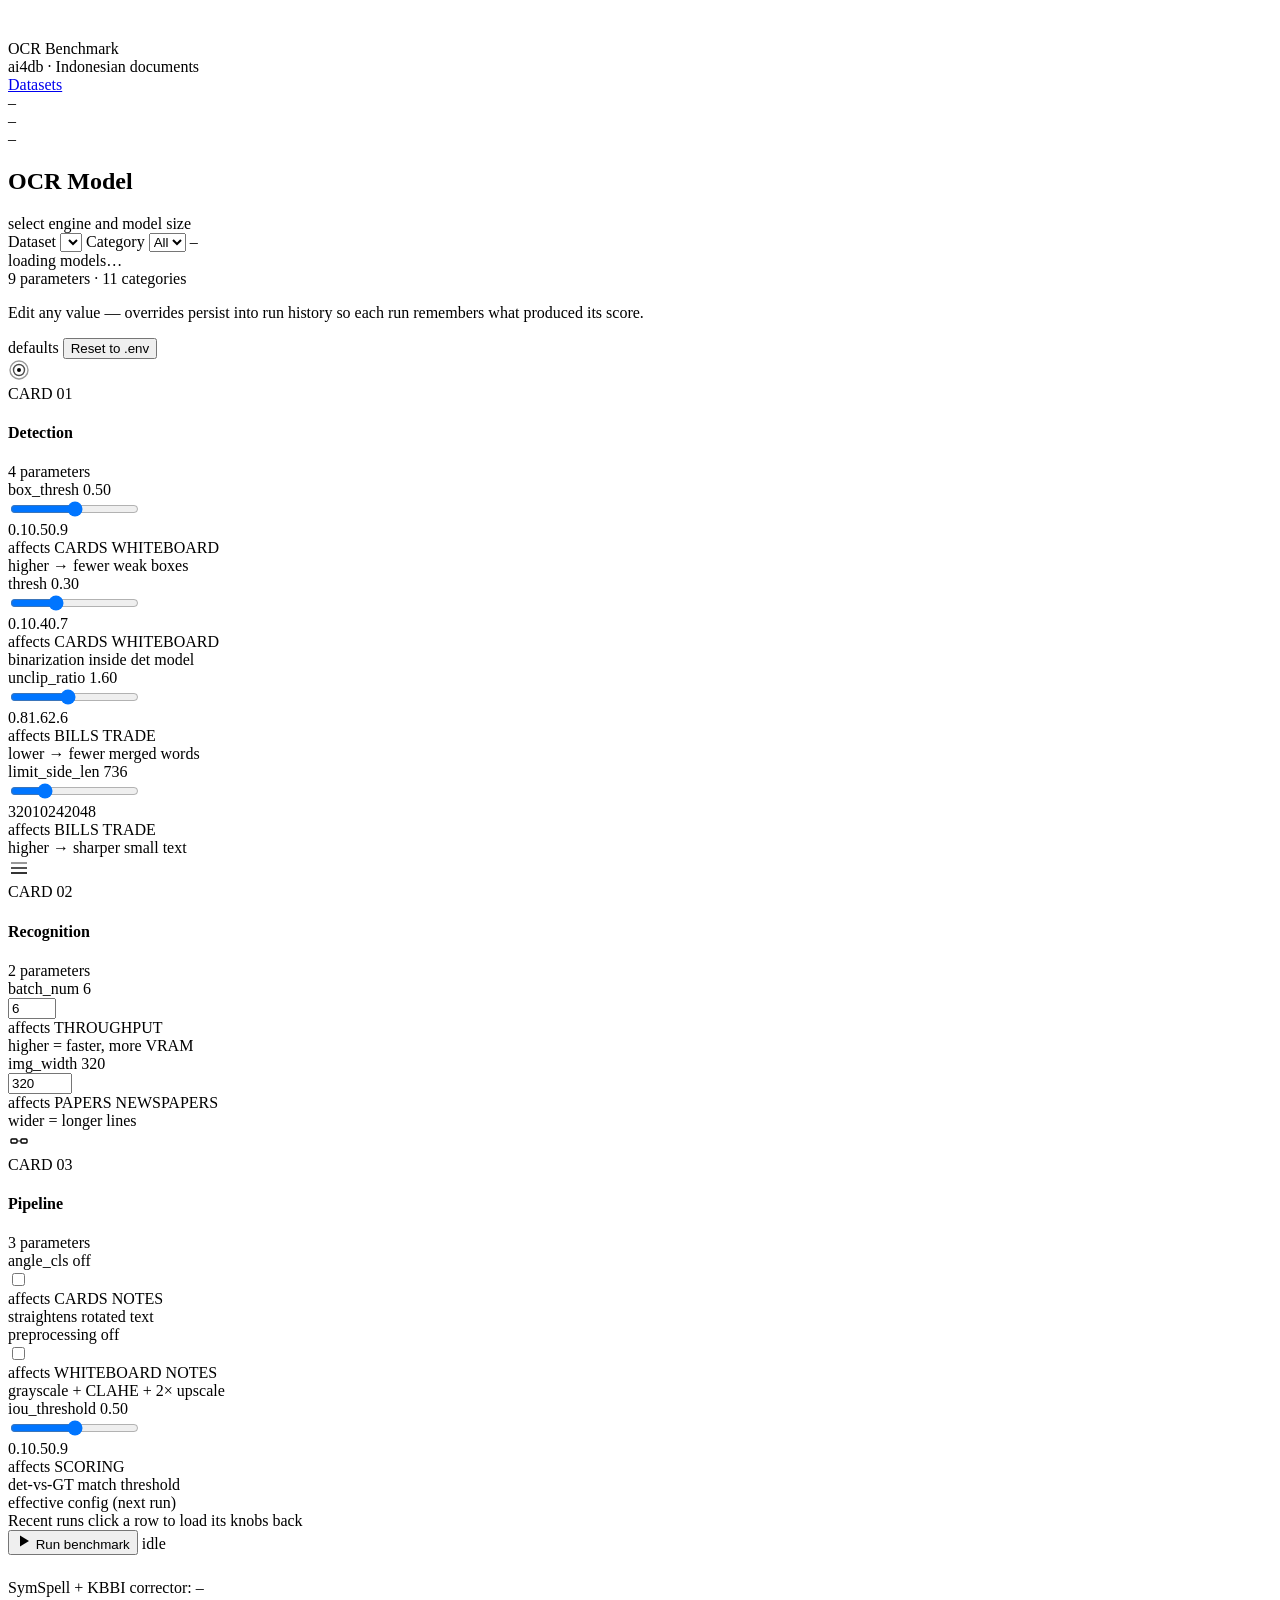
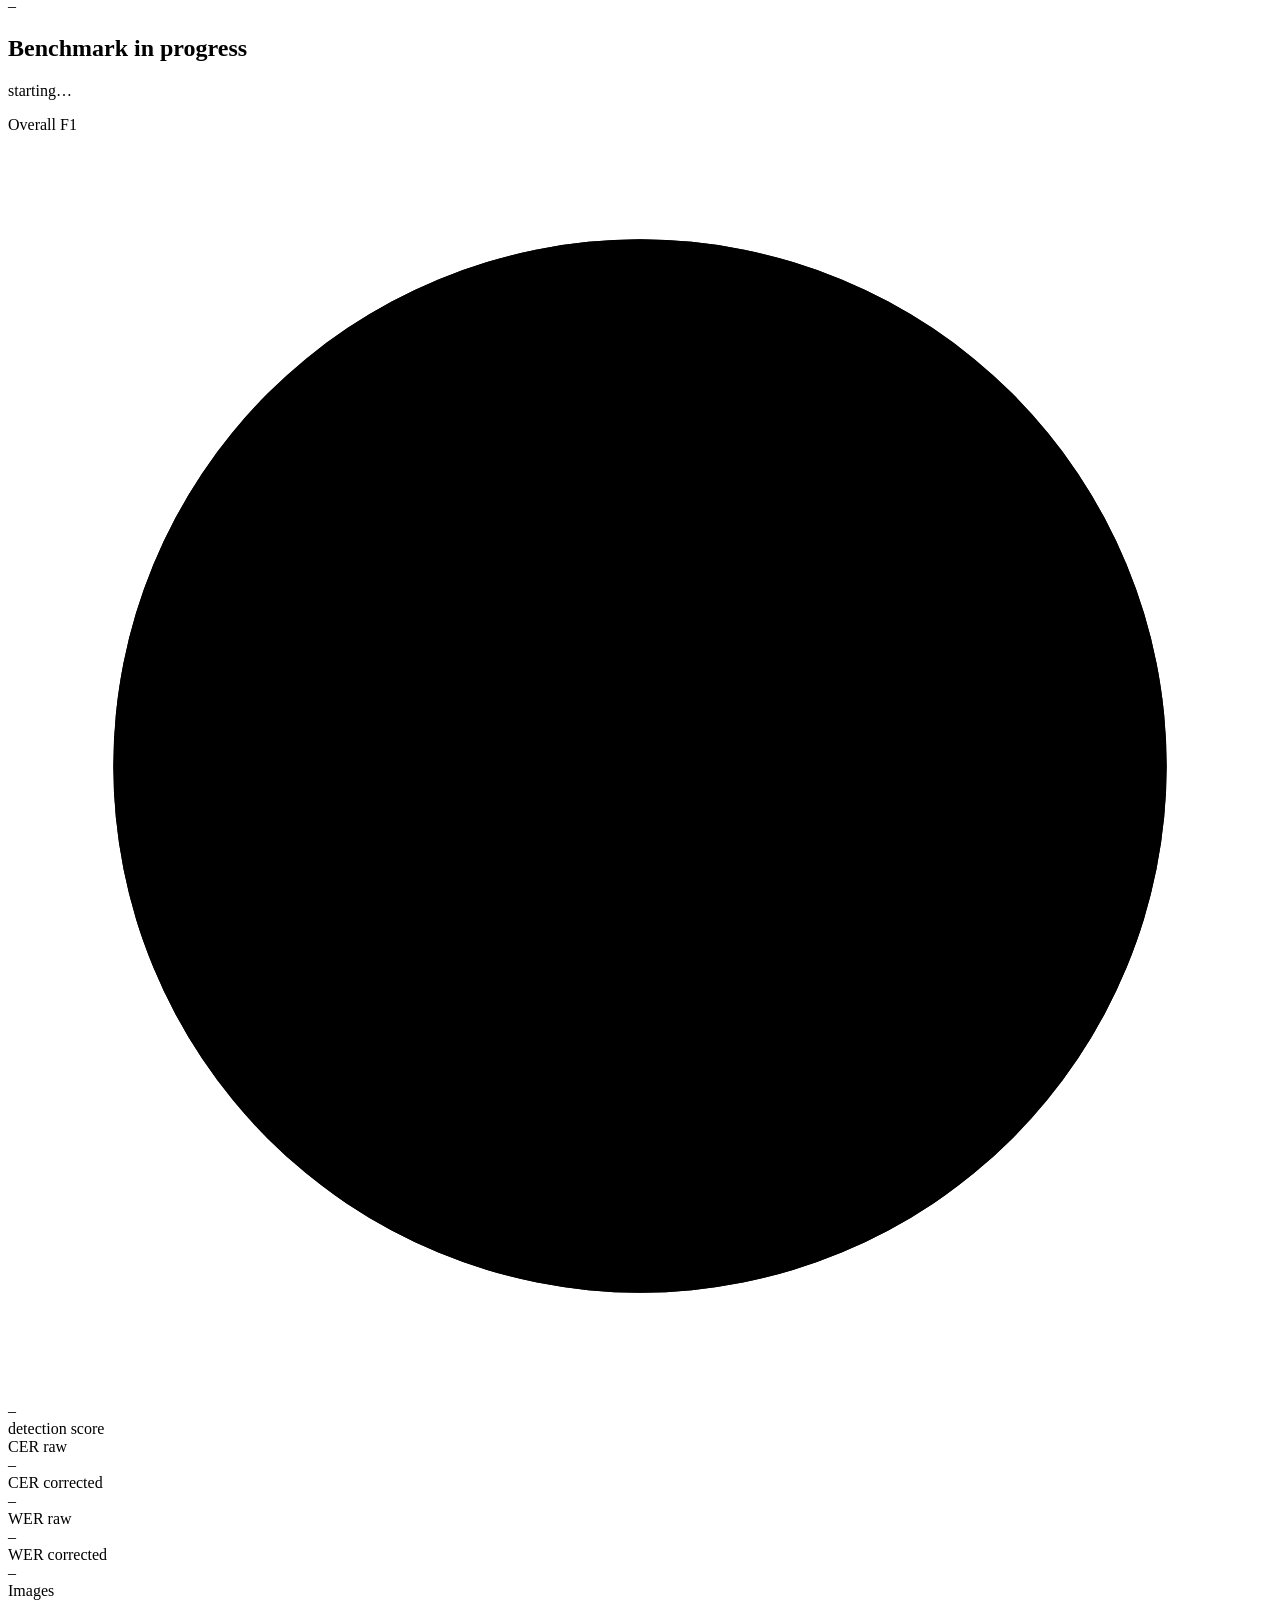
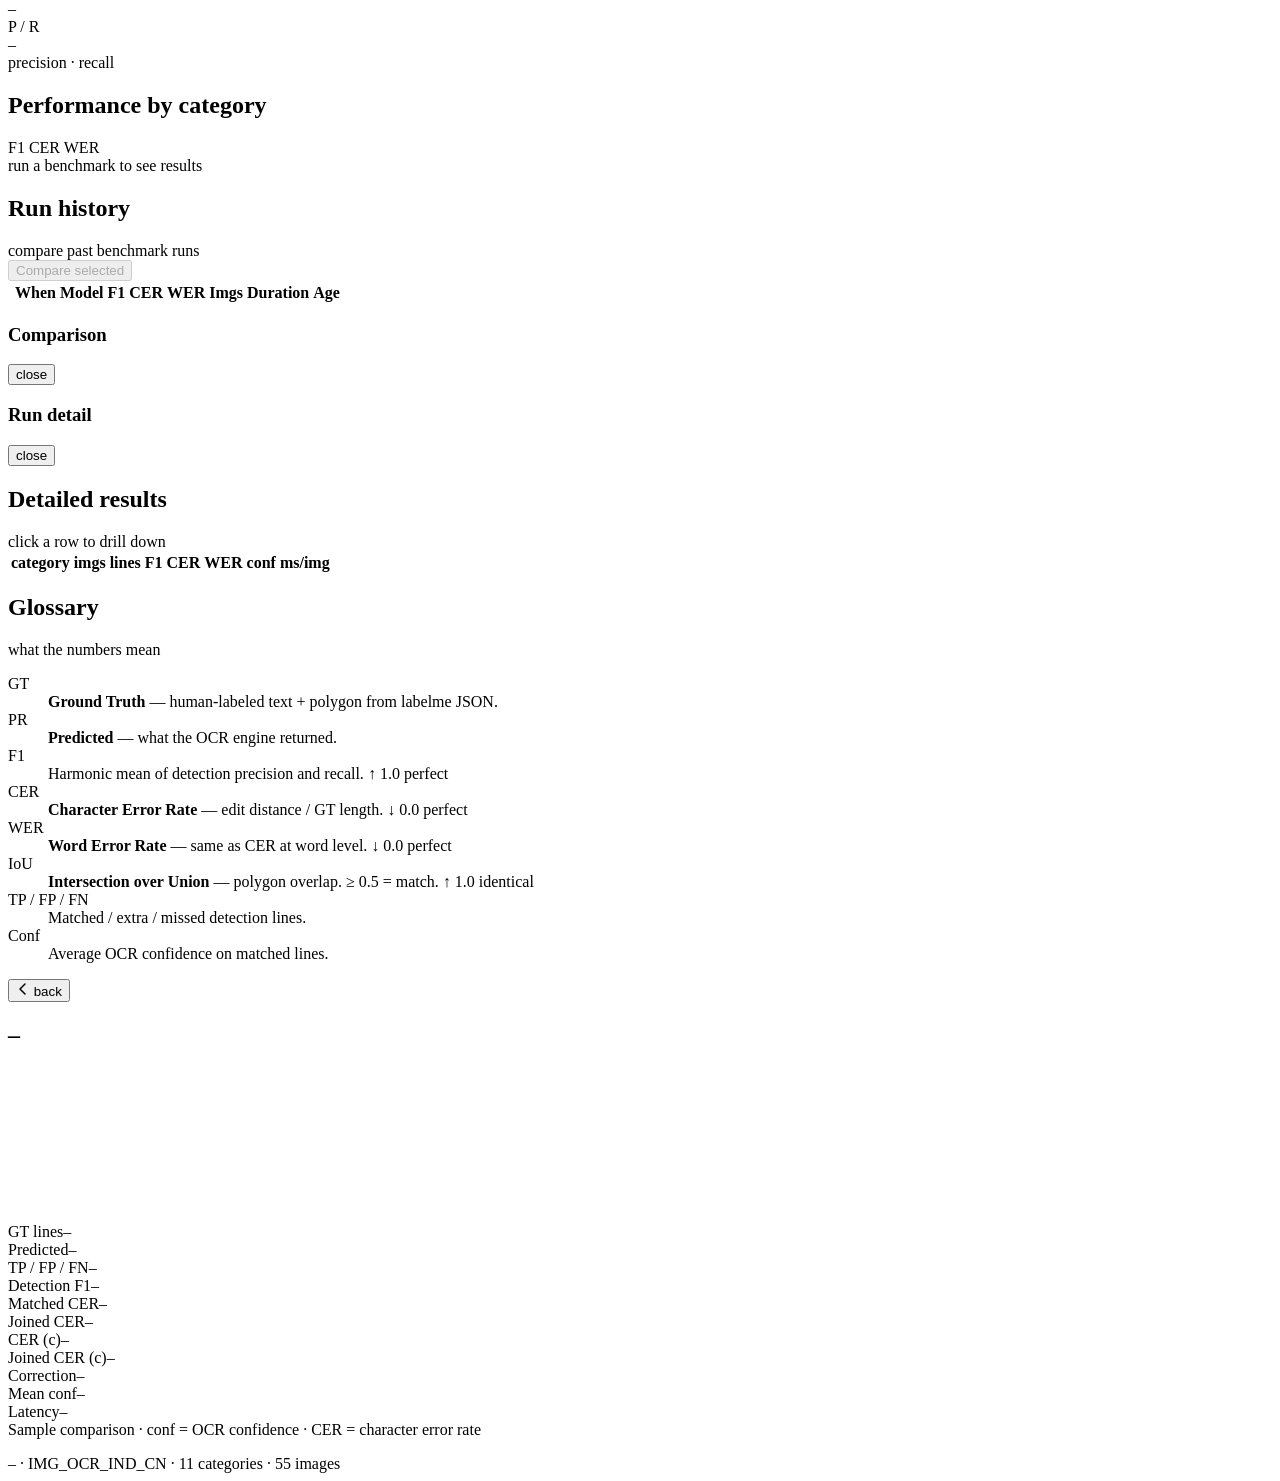
==== ui/index.html @ a1e4e143 "add new dataset" ====
<!doctype html>
<html lang="en">
<head>
<meta charset="utf-8" />
<meta name="viewport" content="width=device-width,initial-scale=1" />
<title>OCR Benchmark</title>
<link rel="preconnect" href="https://fonts.googleapis.com" />
<link rel="preconnect" href="https://fonts.gstatic.com" crossorigin />
<link href="https://fonts.googleapis.com/css2?family=DM+Sans:ital,opsz,wght@0,9..40,300..700;1,9..40,300..700&family=JetBrains+Mono:wght@400;500;600&display=swap" rel="stylesheet" />
<link rel="stylesheet" href="/static/style.css" />
</head>
<body>

<!-- ─── Topbar ─────────────────────────────────────────────── -->
<header class="topbar">
  <div class="topbar-inner">
    <div class="brand">
      <div class="logo">
        <svg width="28" height="28" viewBox="0 0 28 28" fill="none">
          <rect x="2" y="2" width="24" height="24" rx="6" fill="var(--accent)" opacity="0.12"/>
          <rect x="6" y="8" width="16" height="2" rx="1" fill="var(--accent)"/>
          <rect x="6" y="13" width="12" height="2" rx="1" fill="var(--accent)" opacity="0.6"/>
          <rect x="6" y="18" width="14" height="2" rx="1" fill="var(--accent)" opacity="0.35"/>
        </svg>
      </div>
      <div>
        <div class="title">OCR Benchmark</div>
        <div class="sub">ai4db · Indonesian documents</div>
      </div>
    </div>
    <div class="topbar-right">
      <nav class="topbar-nav">
        <a href="datasets.html" class="topbar-link" data-nav="datasets">Datasets</a>
      </nav>
      <div id="dataset-badge" class="dataset-badge" title="Active dataset">
        <span class="badge-dot"></span>
        <span id="dataset-badge-text">–</span>
      </div>
      <div id="model-badge" class="model-badge" title="Current OCR model">
        <span class="badge-dot"></span>
        <span id="model-badge-text">–</span>
      </div>
      <span id="last-run" class="last-run" title="When the last benchmark finished">–</span>
    </div>
  </div>
</header>

<main class="container">

  <!-- ─── Model Selector ──────────────────────────────────── -->
  <section class="panel model-panel">
    <div class="panel-head">
      <h2>OCR Model</h2>
      <span class="muted">select engine and model size</span>
    </div>

    <!-- Dataset + Category selectors — primary control for which dataset to
         run on. Populated by app.js from /api/config.dataset_keys and
         /api/datasets/<key>/categories. -->
    <div class="dataset-row">
      <label class="dataset-field">
        <span class="dataset-label">Dataset</span>
        <select id="dataset-select" class="dataset-select"></select>
      </label>
      <label class="dataset-field">
        <span class="dataset-label">Category</span>
        <select id="category-select" class="dataset-select">
          <option value="">All</option>
        </select>
      </label>
      <span id="dataset-summary" class="dataset-summary muted">–</span>
    </div>

    <div class="model-grid" id="model-grid">
      <div class="model-loading muted">loading models…</div>
    </div>

    <section class="knobs" id="knobs" open>
      <header class="knobs-head">
        <div class="knobs-title-block">
          <div class="knobs-title">
            <span class="knobs-title-meta">9 parameters · 11 categories</span>
          </div>
          <p class="knobs-sub">Edit any value — overrides persist into run history so each run remembers what produced its score.</p>
        </div>
        <div class="knobs-head-right">
          <span id="knobs-summary" class="knobs-summary">defaults</span>
          <button type="button" id="knobs-reset" class="btn-ghost">Reset to .env</button>
        </div>
      </header>

      <div class="knob-cards">
        <!-- Card 01 — Detection -->
        <article class="knob-card knob-card-detection">
          <header class="knob-card-head">
            <div class="knob-card-mark">
              <svg width="22" height="22" viewBox="0 0 22 22" fill="none" aria-hidden="true">
                <circle cx="11" cy="11" r="9" stroke="currentColor" stroke-width="1.4" opacity="0.4"/>
                <circle cx="11" cy="11" r="5.5" stroke="currentColor" stroke-width="1.4" opacity="0.7"/>
                <circle cx="11" cy="11" r="2" fill="currentColor"/>
              </svg>
            </div>
            <div class="knob-card-title-block">
              <span class="knob-card-index">CARD 01</span>
              <h4 class="knob-card-title">Detection</h4>
            </div>
            <span class="knob-card-tally">4 parameters</span>
          </header>
          <div class="knob-card-body knob-card-2x2">
            <div class="knob knob-range" data-knob="det_box_thresh">
              <div class="knob-row">
                <span class="knob-name">box_thresh</span>
                <span class="knob-value-wrap">
                  <span class="knob-delta" id="knob-delta-det_box_thresh"></span>
                  <span class="knob-value" id="knob-val-det_box_thresh">0.50</span>
                </span>
              </div>
              <div class="knob-track-wrap">
                <input type="range" id="knob-box-thresh" min="0.10" max="0.90" step="0.05" value="0.50">
              </div>
              <div class="knob-ticks"><span>0.1</span><span>0.5</span><span>0.9</span></div>
              <div class="knob-meta">
                <span class="knob-affects">affects</span>
                <span class="chip chip-card">CARDS</span>
                <span class="chip chip-whiteboard">WHITEBOARD</span>
              </div>
              <div class="knob-hint">higher → fewer weak boxes</div>
            </div>

            <div class="knob knob-range" data-knob="det_thresh">
              <div class="knob-row">
                <span class="knob-name">thresh</span>
                <span class="knob-value-wrap">
                  <span class="knob-delta" id="knob-delta-det_thresh"></span>
                  <span class="knob-value" id="knob-val-det_thresh">0.30</span>
                </span>
              </div>
              <div class="knob-track-wrap">
                <input type="range" id="knob-det-thresh" min="0.10" max="0.70" step="0.05" value="0.30">
              </div>
              <div class="knob-ticks"><span>0.1</span><span>0.4</span><span>0.7</span></div>
              <div class="knob-meta">
                <span class="knob-affects">affects</span>
                <span class="chip chip-card">CARDS</span>
                <span class="chip chip-whiteboard">WHITEBOARD</span>
              </div>
              <div class="knob-hint">binarization inside det model</div>
            </div>

            <div class="knob knob-range" data-knob="det_unclip_ratio">
              <div class="knob-row">
                <span class="knob-name">unclip_ratio</span>
                <span class="knob-value-wrap">
                  <span class="knob-delta" id="knob-delta-det_unclip_ratio"></span>
                  <span class="knob-value" id="knob-val-det_unclip_ratio">1.60</span>
                </span>
              </div>
              <div class="knob-track-wrap">
                <input type="range" id="knob-unclip" min="0.8" max="2.6" step="0.10" value="1.60">
              </div>
              <div class="knob-ticks"><span>0.8</span><span>1.6</span><span>2.6</span></div>
              <div class="knob-meta">
                <span class="knob-affects">affects</span>
                <span class="chip chip-bills">BILLS</span>
                <span class="chip chip-trade">TRADE</span>
              </div>
              <div class="knob-hint">lower → fewer merged words</div>
            </div>

            <div class="knob knob-range" data-knob="det_limit_side_len">
              <div class="knob-row">
                <span class="knob-name">limit_side_len</span>
                <span class="knob-value-wrap">
                  <span class="knob-delta" id="knob-delta-det_limit_side_len"></span>
                  <span class="knob-value" id="knob-val-det_limit_side_len">736</span>
                </span>
              </div>
              <div class="knob-track-wrap">
                <input type="range" id="knob-limit-side" min="320" max="2048" step="32" value="736">
              </div>
              <div class="knob-ticks"><span>320</span><span>1024</span><span>2048</span></div>
              <div class="knob-meta">
                <span class="knob-affects">affects</span>
                <span class="chip chip-bills">BILLS</span>
                <span class="chip chip-trade">TRADE</span>
              </div>
              <div class="knob-hint">higher → sharper small text</div>
            </div>
          </div>
        </article>

        <!-- Card 02 — Recognition -->
        <article class="knob-card knob-card-recognition">
          <header class="knob-card-head">
            <div class="knob-card-mark">
              <svg width="22" height="22" viewBox="0 0 22 22" fill="none" aria-hidden="true">
                <line x1="3" y1="6" x2="19" y2="6" stroke="currentColor" stroke-width="1.6" opacity="0.5"/>
                <line x1="3" y1="11" x2="19" y2="11" stroke="currentColor" stroke-width="1.6" opacity="0.85"/>
                <line x1="3" y1="16" x2="19" y2="16" stroke="currentColor" stroke-width="1.6"/>
              </svg>
            </div>
            <div class="knob-card-title-block">
              <span class="knob-card-index">CARD 02</span>
              <h4 class="knob-card-title">Recognition</h4>
            </div>
            <span class="knob-card-tally">2 parameters</span>
          </header>
          <div class="knob-card-body knob-card-1x2">
            <div class="knob knob-num" data-knob="rec_batch_num">
              <div class="knob-row">
                <span class="knob-name">batch_num</span>
                <span class="knob-value-wrap">
                  <span class="knob-delta" id="knob-delta-rec_batch_num"></span>
                  <span class="knob-value" id="knob-val-rec_batch_num">6</span>
                </span>
              </div>
              <input type="number" id="knob-rec-batch" step="1" min="1" max="32" value="6">
              <div class="knob-meta">
                <span class="knob-affects">affects</span>
                <span class="chip chip-throughput">THROUGHPUT</span>
              </div>
              <div class="knob-hint">higher = faster, more VRAM</div>
            </div>

            <div class="knob knob-num" data-knob="rec_img_width">
              <div class="knob-row">
                <span class="knob-name">img_width</span>
                <span class="knob-value-wrap">
                  <span class="knob-delta" id="knob-delta-rec_img_width"></span>
                  <span class="knob-value" id="knob-val-rec_img_width">320</span>
                </span>
              </div>
              <input type="number" id="knob-rec-width" step="32" min="64" max="1024" value="320">
              <div class="knob-meta">
                <span class="knob-affects">affects</span>
                <span class="chip chip-papers">PAPERS</span>
                <span class="chip chip-newspaper">NEWSPAPERS</span>
              </div>
              <div class="knob-hint">wider = longer lines</div>
            </div>
          </div>
        </article>

        <!-- Card 03 — Pipeline -->
        <article class="knob-card knob-card-pipeline">
          <header class="knob-card-head">
            <div class="knob-card-mark">
              <svg width="22" height="22" viewBox="0 0 22 22" fill="none" aria-hidden="true">
                <rect x="3" y="9" width="6" height="4" rx="1" stroke="currentColor" stroke-width="1.4"/>
                <rect x="13" y="9" width="6" height="4" rx="1" stroke="currentColor" stroke-width="1.4"/>
                <line x1="9" y1="11" x2="13" y2="11" stroke="currentColor" stroke-width="1.4" opacity="0.6"/>
              </svg>
            </div>
            <div class="knob-card-title-block">
              <span class="knob-card-index">CARD 03</span>
              <h4 class="knob-card-title">Pipeline</h4>
            </div>
            <span class="knob-card-tally">3 parameters</span>
          </header>
          <div class="knob-card-body knob-card-mixed">
            <div class="knob knob-toggle" data-knob="use_angle_cls">
              <div class="knob-row">
                <span class="knob-name">angle_cls</span>
                <span class="knob-value-wrap">
                  <span class="knob-delta" id="knob-delta-use_angle_cls"></span>
                  <span class="knob-value" id="knob-val-use_angle_cls">off</span>
                </span>
              </div>
              <label class="switch">
                <input type="checkbox" id="knob-angle-cls">
                <span class="switch-slider"></span>
              </label>
              <div class="knob-meta">
                <span class="knob-affects">affects</span>
                <span class="chip chip-card">CARDS</span>
                <span class="chip chip-notes">NOTES</span>
              </div>
              <div class="knob-hint">straightens rotated text</div>
            </div>

            <div class="knob knob-toggle" data-knob="enable_preprocessing">
              <div class="knob-row">
                <span class="knob-name">preprocessing</span>
                <span class="knob-value-wrap">
                  <span class="knob-delta" id="knob-delta-enable_preprocessing"></span>
                  <span class="knob-value" id="knob-val-enable_preprocessing">off</span>
                </span>
              </div>
              <label class="switch">
                <input type="checkbox" id="knob-preprocessing">
                <span class="switch-slider"></span>
              </label>
              <div class="knob-meta">
                <span class="knob-affects">affects</span>
                <span class="chip chip-whiteboard">WHITEBOARD</span>
                <span class="chip chip-notes">NOTES</span>
              </div>
              <div class="knob-hint">grayscale + CLAHE + 2× upscale</div>
            </div>

            <div class="knob knob-range" data-knob="iou_threshold">
              <div class="knob-row">
                <span class="knob-name">iou_threshold</span>
                <span class="knob-value-wrap">
                  <span class="knob-delta" id="knob-delta-iou_threshold"></span>
                  <span class="knob-value" id="knob-val-iou_threshold">0.50</span>
                </span>
              </div>
              <div class="knob-track-wrap">
                <input type="range" id="knob-iou" min="0.10" max="0.90" step="0.05" value="0.50">
              </div>
              <div class="knob-ticks"><span>0.1</span><span>0.5</span><span>0.9</span></div>
              <div class="knob-meta">
                <span class="knob-affects">affects</span>
                <span class="chip chip-scoring">SCORING</span>
              </div>
              <div class="knob-hint">det-vs-GT match threshold</div>
            </div>
          </div>
        </article>
      </div>

      <!-- Live config preview — env-style lines that will be sent to /api/run. -->
      <div class="knobs-preview" id="knobs-preview">
        <div class="knobs-preview-label">effective config (next run)</div>
        <div id="knobs-preview-body"></div>
      </div>

      <!-- Recent runs ledger -->
      <div class="knobs-history" id="knobs-history">
        <div class="knobs-history-head">
          <span class="knobs-history-title">Recent runs</span>
          <span class="knobs-history-hint">click a row to load its knobs back</span>
        </div>
        <div class="knobs-history-list" id="knobs-history-list"></div>
      </div>
    </section>

    <div class="model-actions">
      <button id="btn-run" class="btn-run">
        <svg width="16" height="16" viewBox="0 0 16 16" fill="none"><path d="M4 2.5L13 8L4 13.5V2.5Z" fill="currentColor"/></svg>
        Run benchmark
      </button>
      <span id="status" class="status">idle</span>
    </div>
  </section>

  <!-- ─── Corrector Banner ────────────────────────────────── -->
  <section id="corrector-banner" class="panel banner-panel hidden">
    <div class="banner-inner">
      <div class="banner-icon" id="cb-icon">
        <svg width="20" height="20" viewBox="0 0 20 20" fill="none"><path d="M10 2L12.5 7.5L18 8.5L14 12.5L15 18L10 15.5L5 18L6 12.5L2 8.5L7.5 7.5L10 2Z" fill="var(--accent)" opacity="0.8"/></svg>
      </div>
      <div class="banner-text">
        <div class="banner-title">SymSpell + KBBI corrector: <span id="cb-state">–</span></div>
        <div class="banner-sub" id="cb-sub">–</div>
      </div>
      <div class="banner-delta" id="cb-delta"></div>
    </div>
  </section>

  <!-- ─── Progress ────────────────────────────────────────── -->
  <section id="progress-panel" class="panel hidden">
    <header class="panel-head">
      <h2>Benchmark in progress</h2>
      <span id="progress-summary" class="muted">starting…</span>
    </header>
    <div class="progress-bar"><div id="progress-fill"></div></div>
    <div class="progress-meta">
      <span id="progress-current"></span>
      <span id="progress-eta"></span>
      <span id="progress-elapsed"></span>
    </div>
    <ul id="progress-list" class="progress-list"></ul>
  </section>

  <!-- ─── Score Ring + Metric Cards ───────────────────────── -->
  <section class="overview-row">
    <div class="panel score-ring-card">
      <div class="ring-label">Overall F1</div>
      <svg class="ring-svg" viewBox="0 0 120 120">
        <circle class="ring-bg" cx="60" cy="60" r="50" />
        <circle class="ring-fill" id="ring-fill" cx="60" cy="60" r="50" />
      </svg>
      <div class="ring-value" id="ring-value">–</div>
      <div class="ring-sub" id="ring-sub">detection score</div>
    </div>
    <div class="metrics-grid">
      <div class="metric-card" title="Character Error Rate — raw OCR output">
        <div class="metric-head">
          <span class="metric-label">CER</span>
          <span class="metric-tag">raw</span>
        </div>
        <div class="metric-value" id="m-cer">–</div>
        <div class="metric-bar-track"><div class="metric-bar cer-bar" id="bar-cer"></div></div>
      </div>
      <div class="metric-card" title="CER after SymSpell + KBBI correction">
        <div class="metric-head">
          <span class="metric-label">CER</span>
          <span class="metric-tag accent">corrected</span>
        </div>
        <div class="metric-value" id="m-cer-c">–</div>
        <div class="metric-bar-track"><div class="metric-bar cer-c-bar" id="bar-cer-c"></div></div>
      </div>
      <div class="metric-card" title="Word Error Rate — raw OCR output">
        <div class="metric-head">
          <span class="metric-label">WER</span>
          <span class="metric-tag">raw</span>
        </div>
        <div class="metric-value" id="m-wer">–</div>
        <div class="metric-bar-track"><div class="metric-bar wer-bar" id="bar-wer"></div></div>
      </div>
      <div class="metric-card" title="WER after correction">
        <div class="metric-head">
          <span class="metric-label">WER</span>
          <span class="metric-tag accent">corrected</span>
        </div>
        <div class="metric-value" id="m-wer-c">–</div>
        <div class="metric-bar-track"><div class="metric-bar wer-c-bar" id="bar-wer-c"></div></div>
      </div>
      <div class="metric-card" title="Total images processed">
        <div class="metric-head">
          <span class="metric-label">Images</span>
        </div>
        <div class="metric-value" id="m-imgs">–</div>
        <div class="metric-sub" id="m-lines-hint"></div>
      </div>
      <div class="metric-card" title="Detection precision and recall">
        <div class="metric-head">
          <span class="metric-label">P / R</span>
        </div>
        <div class="metric-value" id="m-pr">–</div>
        <div class="metric-sub" id="m-pr-hint">precision · recall</div>
      </div>
    </div>
  </section>

  <!-- ─── Category Bar Chart ──────────────────────────────── -->
  <section class="panel">
    <header class="panel-head">
      <h2>Performance by category</h2>
      <div class="legend">
        <span class="lg lg-f1">F1</span>
        <span class="lg lg-cer">CER</span>
        <span class="lg lg-wer">WER</span>
      </div>
    </header>
    <div class="chart-area" id="chart-area">
      <div class="muted">run a benchmark to see results</div>
    </div>
  </section>

  <!-- ─── Run History ─────────────────────────────────────── -->
  <section class="panel">
    <header class="panel-head">
      <h2>Run history</h2>
      <span class="muted">compare past benchmark runs</span>
    </header>
    <div class="history-controls">
      <button id="btn-compare" class="btn-compare" disabled>Compare selected</button>
      <span id="history-count" class="muted"></span>
    </div>
    <div class="history-table-wrap">
      <table id="history-table">
        <thead>
          <tr>
            <th></th>
            <th>When</th>
            <th>Model</th>
            <th class="num">F1</th>
            <th class="num">CER</th>
            <th class="num">WER</th>
            <th class="num">Imgs</th>
            <th class="num">Duration</th>
            <th class="num">Age</th>
            <th></th>
          </tr>
        </thead>
        <tbody id="history-tbody"></tbody>
      </table>
    </div>
    <div id="compare-panel" class="compare-panel hidden">
      <div class="compare-head">
        <h3>Comparison</h3>
        <button id="btn-compare-close" class="btn-back">close</button>
      </div>
      <div id="compare-content"></div>
    </div>
    <div id="run-detail-panel" class="compare-panel hidden">
      <div class="compare-head">
        <div>
          <h3 id="run-detail-title">Run detail</h3>
          <div id="run-detail-sub" class="muted"></div>
        </div>
        <button id="btn-run-detail-close" class="btn-back">close</button>
      </div>
      <div id="run-detail-content"></div>
    </div>
  </section>

  <!-- ─── Category Table ──────────────────────────────────── -->
  <section class="panel">
    <header class="panel-head">
      <h2>Detailed results</h2>
      <span class="muted">click a row to drill down</span>
    </header>
    <div class="table-wrap">
      <table id="cat-table">
        <thead>
          <tr>
            <th class="sortable" data-key="category">category</th>
            <th class="num sortable" data-key="n_images">imgs</th>
            <th class="num sortable" data-key="n_lines">lines</th>
            <th class="num sortable" data-key="f1">F1</th>
            <th class="num sortable" data-key="cer">CER</th>
            <th class="num sortable" data-key="wer">WER</th>
            <th class="num sortable" data-key="conf">conf</th>
            <th class="num sortable" data-key="ms">ms/img</th>
            <th></th>
          </tr>
        </thead>
        <tbody id="cat-tbody"></tbody>
      </table>
    </div>
  </section>

  <!-- ─── Glossary ────────────────────────────────────────── -->
  <section class="panel">
    <header class="panel-head">
      <h2>Glossary</h2>
      <span class="muted">what the numbers mean</span>
    </header>
    <dl class="glossary">
      <div><dt>GT</dt><dd><b>Ground Truth</b> — human-labeled text + polygon from labelme JSON.</dd></div>
      <div><dt>PR</dt><dd><b>Predicted</b> — what the OCR engine returned.</dd></div>
      <div><dt>F1</dt><dd>Harmonic mean of detection precision and recall. <span class="dir-up">↑ 1.0 perfect</span></dd></div>
      <div><dt>CER</dt><dd><b>Character Error Rate</b> — edit distance / GT length. <span class="dir-down">↓ 0.0 perfect</span></dd></div>
      <div><dt>WER</dt><dd><b>Word Error Rate</b> — same as CER at word level. <span class="dir-down">↓ 0.0 perfect</span></dd></div>
      <div><dt>IoU</dt><dd><b>Intersection over Union</b> — polygon overlap. ≥ 0.5 = match. <span class="dir-up">↑ 1.0 identical</span></dd></div>
      <div><dt>TP / FP / FN</dt><dd>Matched / extra / missed detection lines.</dd></div>
      <div><dt>Conf</dt><dd>Average OCR confidence on matched lines.</dd></div>
    </dl>
  </section>

  <!-- ─── Detail Drill-down ───────────────────────────────── -->
  <section id="detail" class="panel detail hidden">
    <header class="panel-head">
      <button id="back" class="btn-back">
        <svg width="14" height="14" viewBox="0 0 14 14" fill="none"><path d="M9 2L4 7L9 12" stroke="currentColor" stroke-width="1.5" stroke-linecap="round" stroke-linejoin="round"/></svg>
        back
      </button>
      <h2 id="detail-title">–</h2>
      <span id="detail-sub" class="muted"></span>
    </header>
    <div class="detail-grid">
      <div class="image-card">
        <div class="image-frame" id="image-frame">
          <img id="detail-img" alt="" />
          <svg id="overlay" preserveAspectRatio="none"></svg>
        </div>
      </div>
      <div class="side">
        <div class="kv">
          <div title="GT lines"><span class="k">GT lines</span><span id="d-gt" class="v">–</span></div>
          <div title="Predicted"><span class="k">Predicted</span><span id="d-pr" class="v">–</span></div>
          <div title="TP / FP / FN"><span class="k">TP / FP / FN</span><span id="d-det" class="v">–</span></div>
          <div title="Detection F1"><span class="k">Detection F1</span><span id="d-f1" class="v">–</span></div>
          <div title="Matched CER"><span class="k">Matched CER</span><span id="d-cer" class="v">–</span></div>
          <div title="Joined-page CER"><span class="k">Joined CER</span><span id="d-jcer" class="v">–</span></div>
          <div title="CER corrected"><span class="k">CER (c)</span><span id="d-cer-c" class="v">–</span></div>
          <div title="Joined CER corrected"><span class="k">Joined CER (c)</span><span id="d-jcer-c" class="v">–</span></div>
          <div title="Correction status"><span class="k">Correction</span><span id="d-cstatus" class="v">–</span></div>
          <div title="Mean confidence"><span class="k">Mean conf</span><span id="d-conf" class="v">–</span></div>
          <div title="Latency"><span class="k">Latency</span><span id="d-ms" class="v">–</span></div>
        </div>
        <div class="samples">
          <div class="samples-head">Sample comparison · <span style="font-weight:400;color:var(--text-muted)">conf = OCR confidence · CER = character error rate</span></div>
          <ul id="samples"></ul>
        </div>
      </div>
    </div>
  </section>

</main>

<footer class="footer">
  <span id="model-label">–</span>
  <span class="footer-sep">·</span>
  <span>IMG_OCR_IND_CN · 11 categories · 55 images</span>
</footer>

<script src="/static/app.js"></script>
</body>
</html>
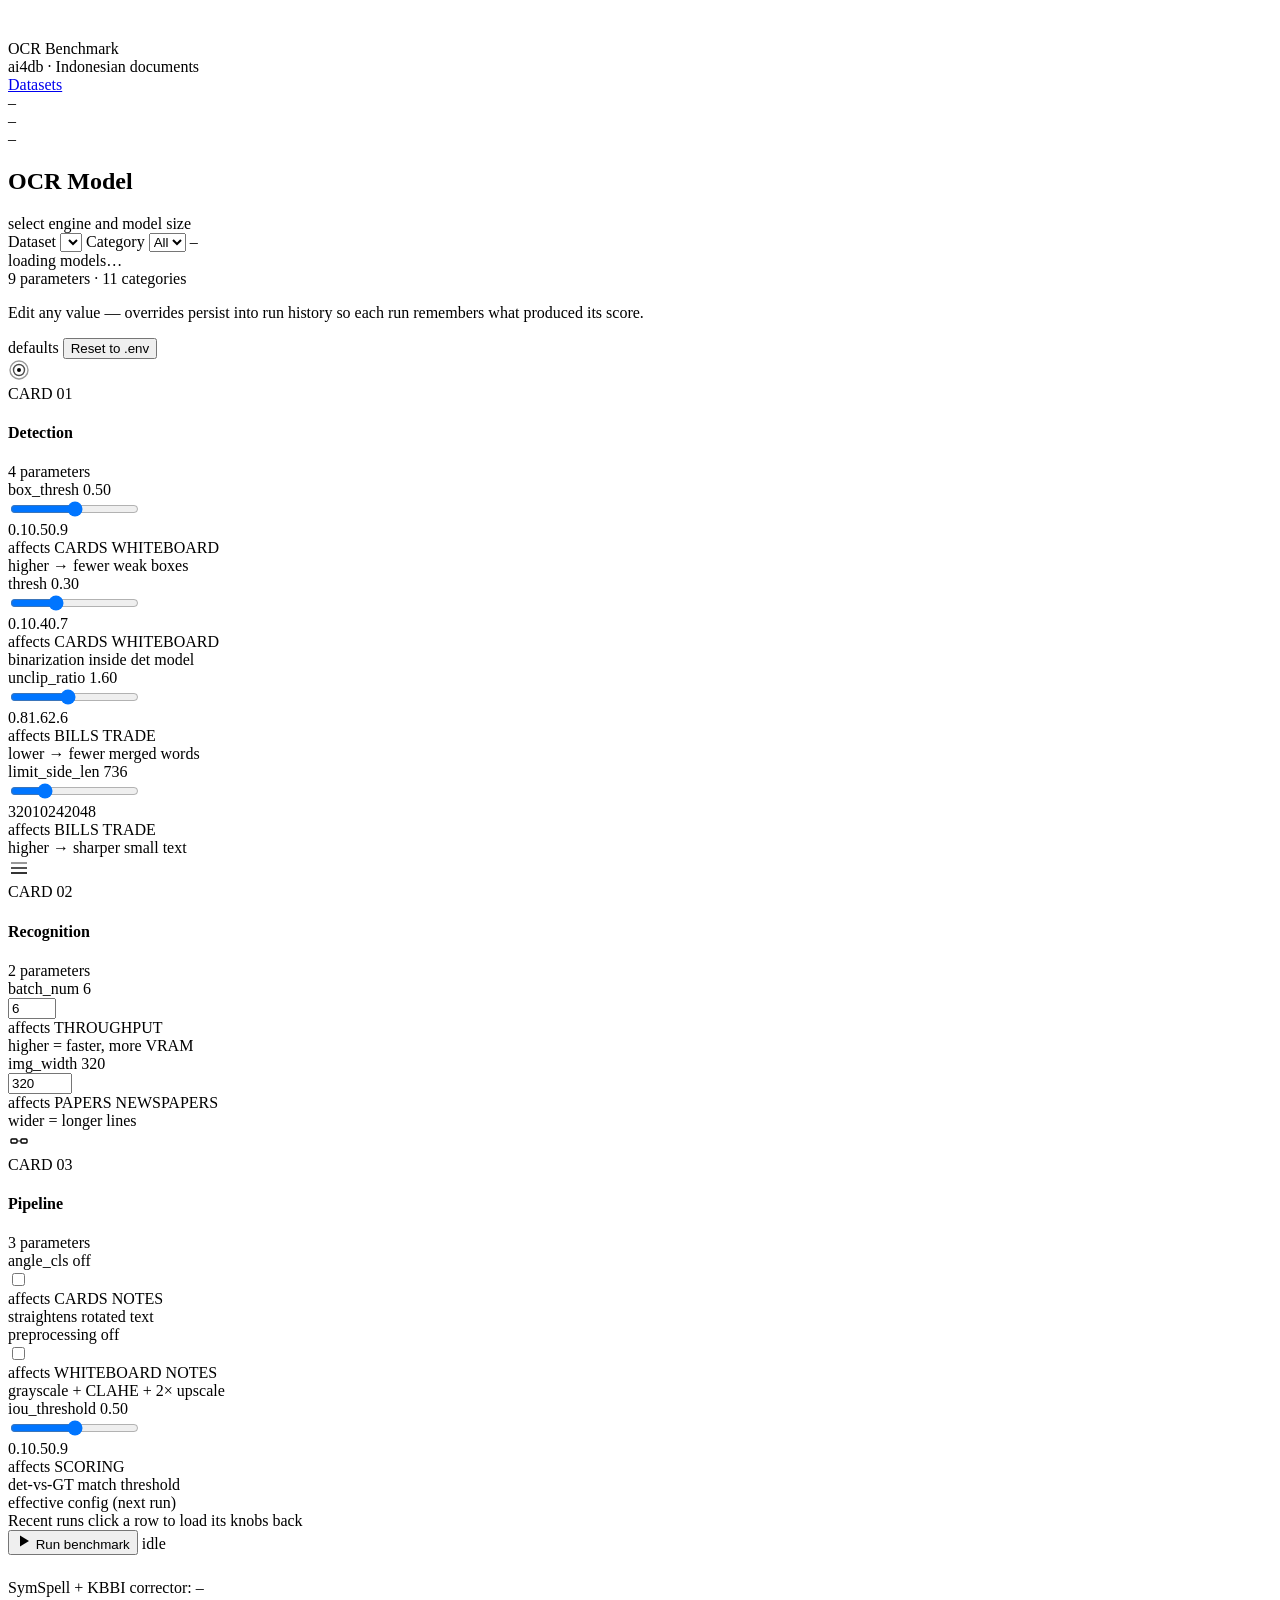
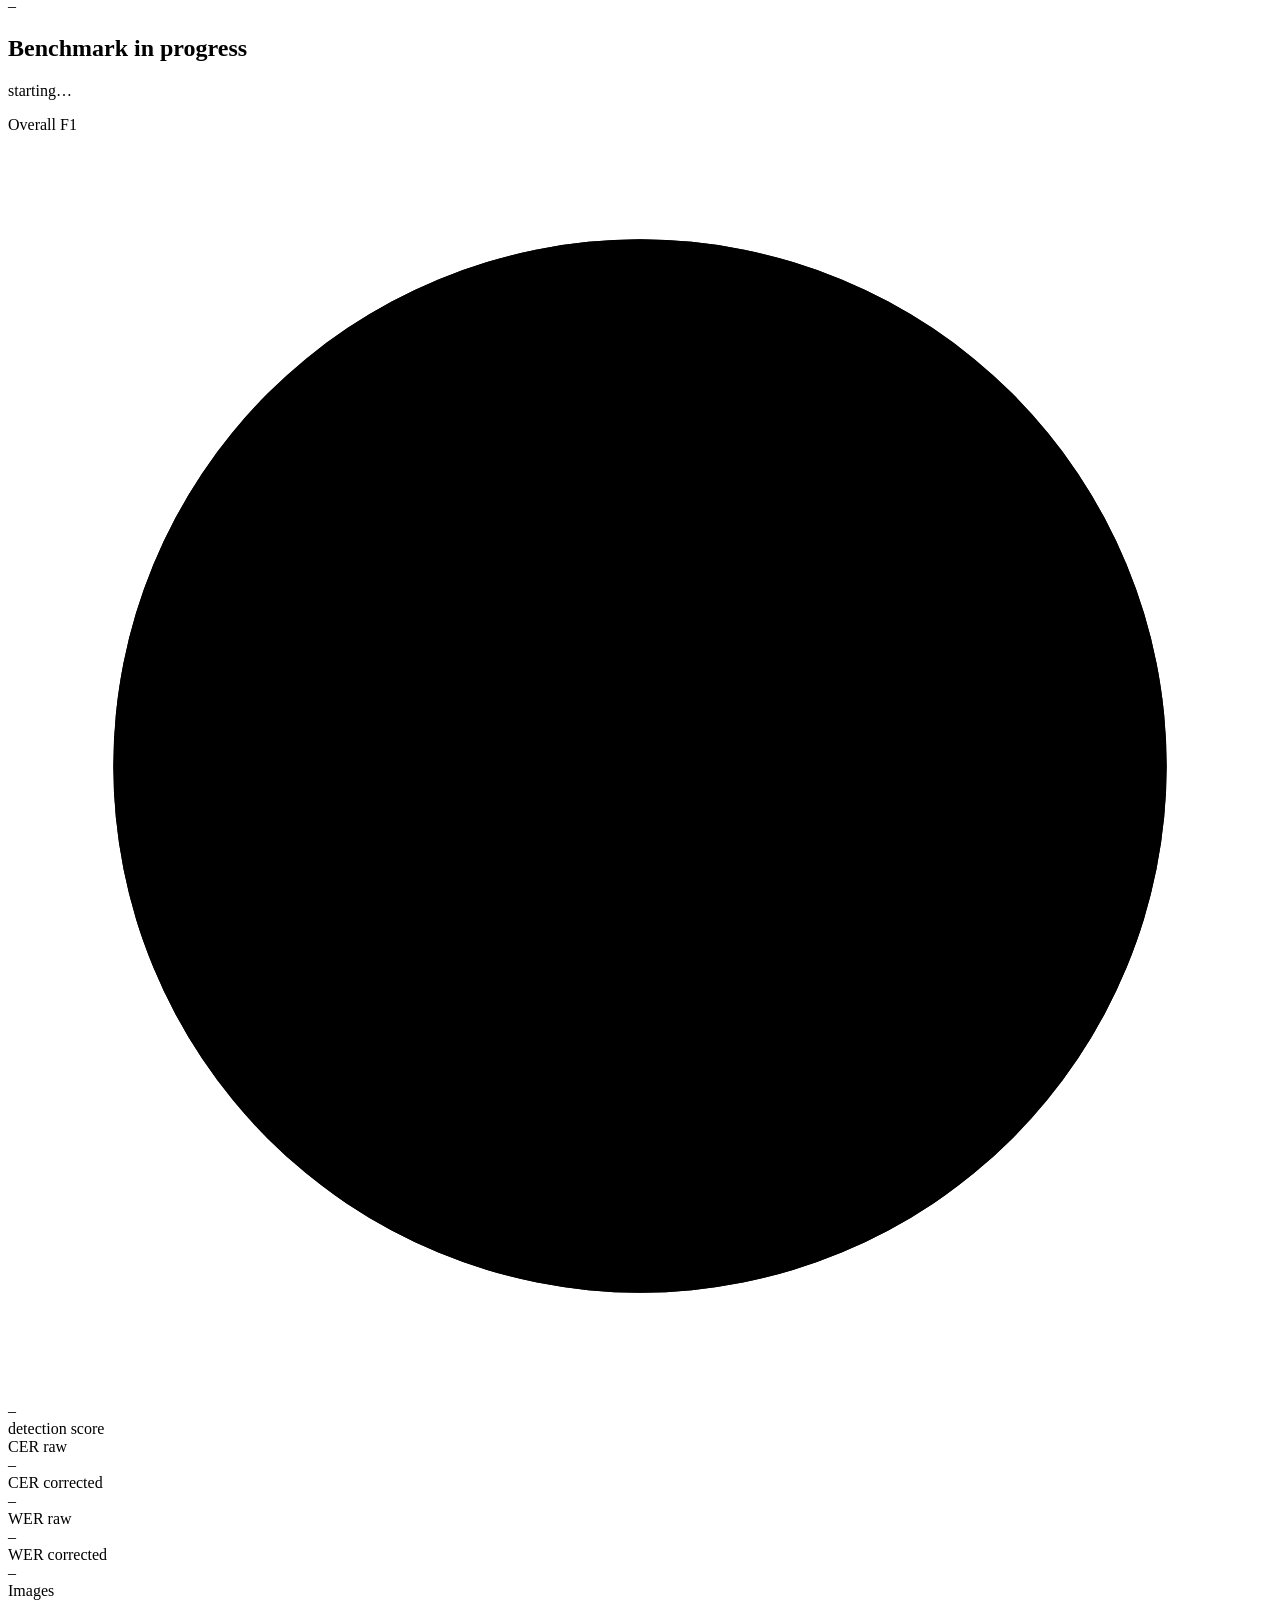
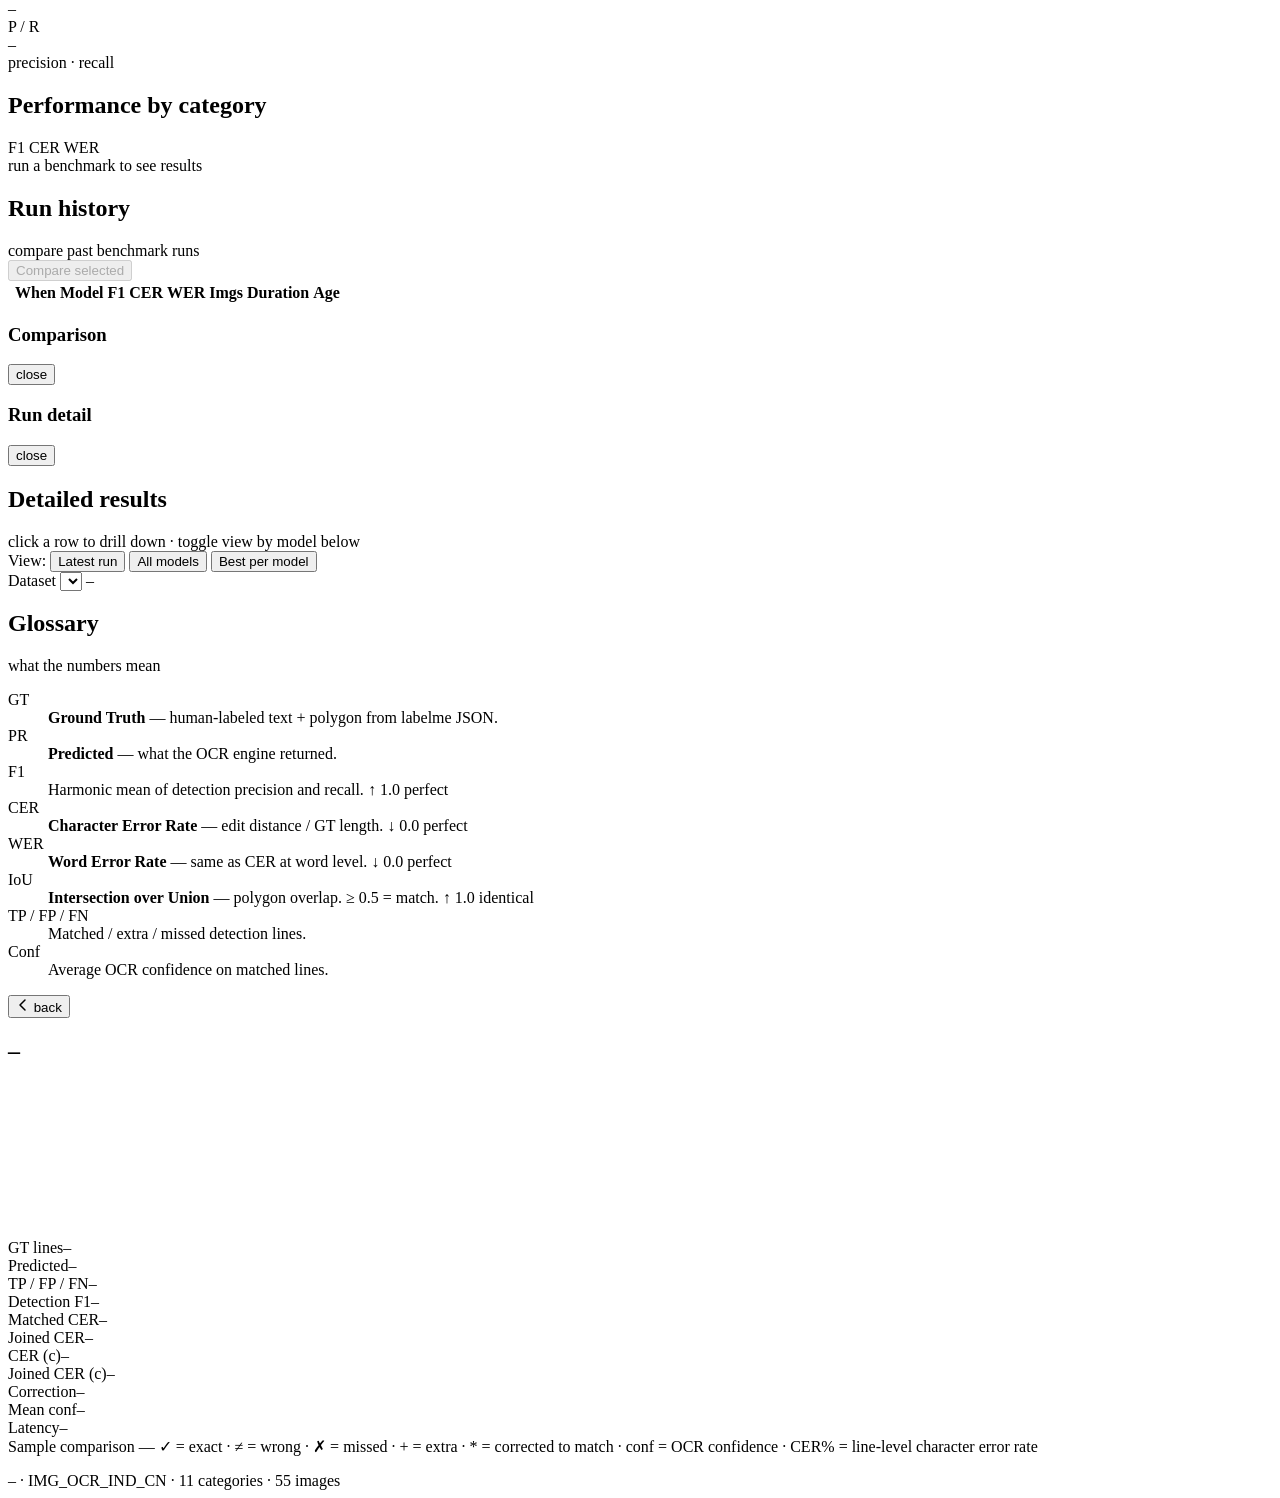
==== commit 3f939de8: "@ feat(ui): richer Detailed Results — tabs (Latest/All/Best per model), dataset selector, run-detail" ====
--- a/ui/index.html
+++ b/ui/index.html
@@ -502,23 +502,25 @@
   <section class="panel">
     <header class="panel-head">
       <h2>Detailed results</h2>
-      <span class="muted">click a row to drill down</span>
+      <span class="muted">click a row to drill down · toggle view by model below</span>
     </header>
+    <div class="dr-toolbar">
+      <span class="dr-toolbar-label muted">View:</span>
+      <button type="button" class="dr-tab dr-tab-active" data-dr-view="latest">Latest run</button>
+      <button type="button" class="dr-tab" data-dr-view="all">All models</button>
+      <button type="button" class="dr-tab" data-dr-view="best">Best per model</button>
+      <span class="dr-toolbar-meta muted" id="dr-toolbar-meta"></span>
+    </div>
+    <div class="dr-dataset-row">
+      <label class="dr-dataset-field">
+        <span class="dr-toolbar-label muted">Dataset</span>
+        <select id="dr-dataset-select" class="dr-dataset-select"></select>
+      </label>
+      <span id="dr-dataset-summary" class="dataset-summary muted">–</span>
+    </div>
     <div class="table-wrap">
       <table id="cat-table">
-        <thead>
-          <tr>
-            <th class="sortable" data-key="category">category</th>
-            <th class="num sortable" data-key="n_images">imgs</th>
-            <th class="num sortable" data-key="n_lines">lines</th>
-            <th class="num sortable" data-key="f1">F1</th>
-            <th class="num sortable" data-key="cer">CER</th>
-            <th class="num sortable" data-key="wer">WER</th>
-            <th class="num sortable" data-key="conf">conf</th>
-            <th class="num sortable" data-key="ms">ms/img</th>
-            <th></th>
-          </tr>
-        </thead>
+        <thead id="cat-thead"></thead>
         <tbody id="cat-tbody"></tbody>
       </table>
     </div>
@@ -565,16 +567,20 @@
           <div title="Predicted"><span class="k">Predicted</span><span id="d-pr" class="v">–</span></div>
           <div title="TP / FP / FN"><span class="k">TP / FP / FN</span><span id="d-det" class="v">–</span></div>
           <div title="Detection F1"><span class="k">Detection F1</span><span id="d-f1" class="v">–</span></div>
-          <div title="Matched CER"><span class="k">Matched CER</span><span id="d-cer" class="v">–</span></div>
-          <div title="Joined-page CER"><span class="k">Joined CER</span><span id="d-jcer" class="v">–</span></div>
-          <div title="CER corrected"><span class="k">CER (c)</span><span id="d-cer-c" class="v">–</span></div>
-          <div title="Joined CER corrected"><span class="k">Joined CER (c)</span><span id="d-jcer-c" class="v">–</span></div>
-          <div title="Correction status"><span class="k">Correction</span><span id="d-cstatus" class="v">–</span></div>
-          <div title="Mean confidence"><span class="k">Mean conf</span><span id="d-conf" class="v">–</span></div>
-          <div title="Latency"><span class="k">Latency</span><span id="d-ms" class="v">–</span></div>
+          <div title="CER on the matched lines (after IoU match)"><span class="k">Matched CER</span><span id="d-cer" class="v">–</span></div>
+          <div title="CER computed on the whole page as a single string. Punctuation/ordering errors are counted"><span class="k">Joined CER</span><span id="d-jcer" class="v">–</span></div>
+          <div title="CER after SymSpell + KBBI correction (if enabled)"><span class="k">CER (c)</span><span id="d-cer-c" class="v">–</span></div>
+          <div title="Joined CER after correction"><span class="k">Joined CER (c)</span><span id="d-jcer-c" class="v">–</span></div>
+          <div title="Correction status: unchanged · corrected · not_found in KBBI"><span class="k">Correction</span><span id="d-cstatus" class="v">–</span></div>
+          <div title="Mean confidence of OCR predictions on matched lines"><span class="k">Mean conf</span><span id="d-conf" class="v">–</span></div>
+          <div title="Latency per image"><span class="k">Latency</span><span id="d-ms" class="v">–</span></div>
         </div>
         <div class="samples">
-          <div class="samples-head">Sample comparison · <span style="font-weight:400;color:var(--text-muted)">conf = OCR confidence · CER = character error rate</span></div>
+          <div class="samples-head">
+            <span>Sample comparison</span>
+            <span class="samples-legend muted">— ✓ = exact · ≠ = wrong · ✗ = missed · + = extra · * = corrected to match · conf = OCR confidence · CER% = line-level character error rate</span>
+          </div>
+          <div id="d-interpretation" class="d-interpretation"></div>
           <ul id="samples"></ul>
         </div>
       </div>
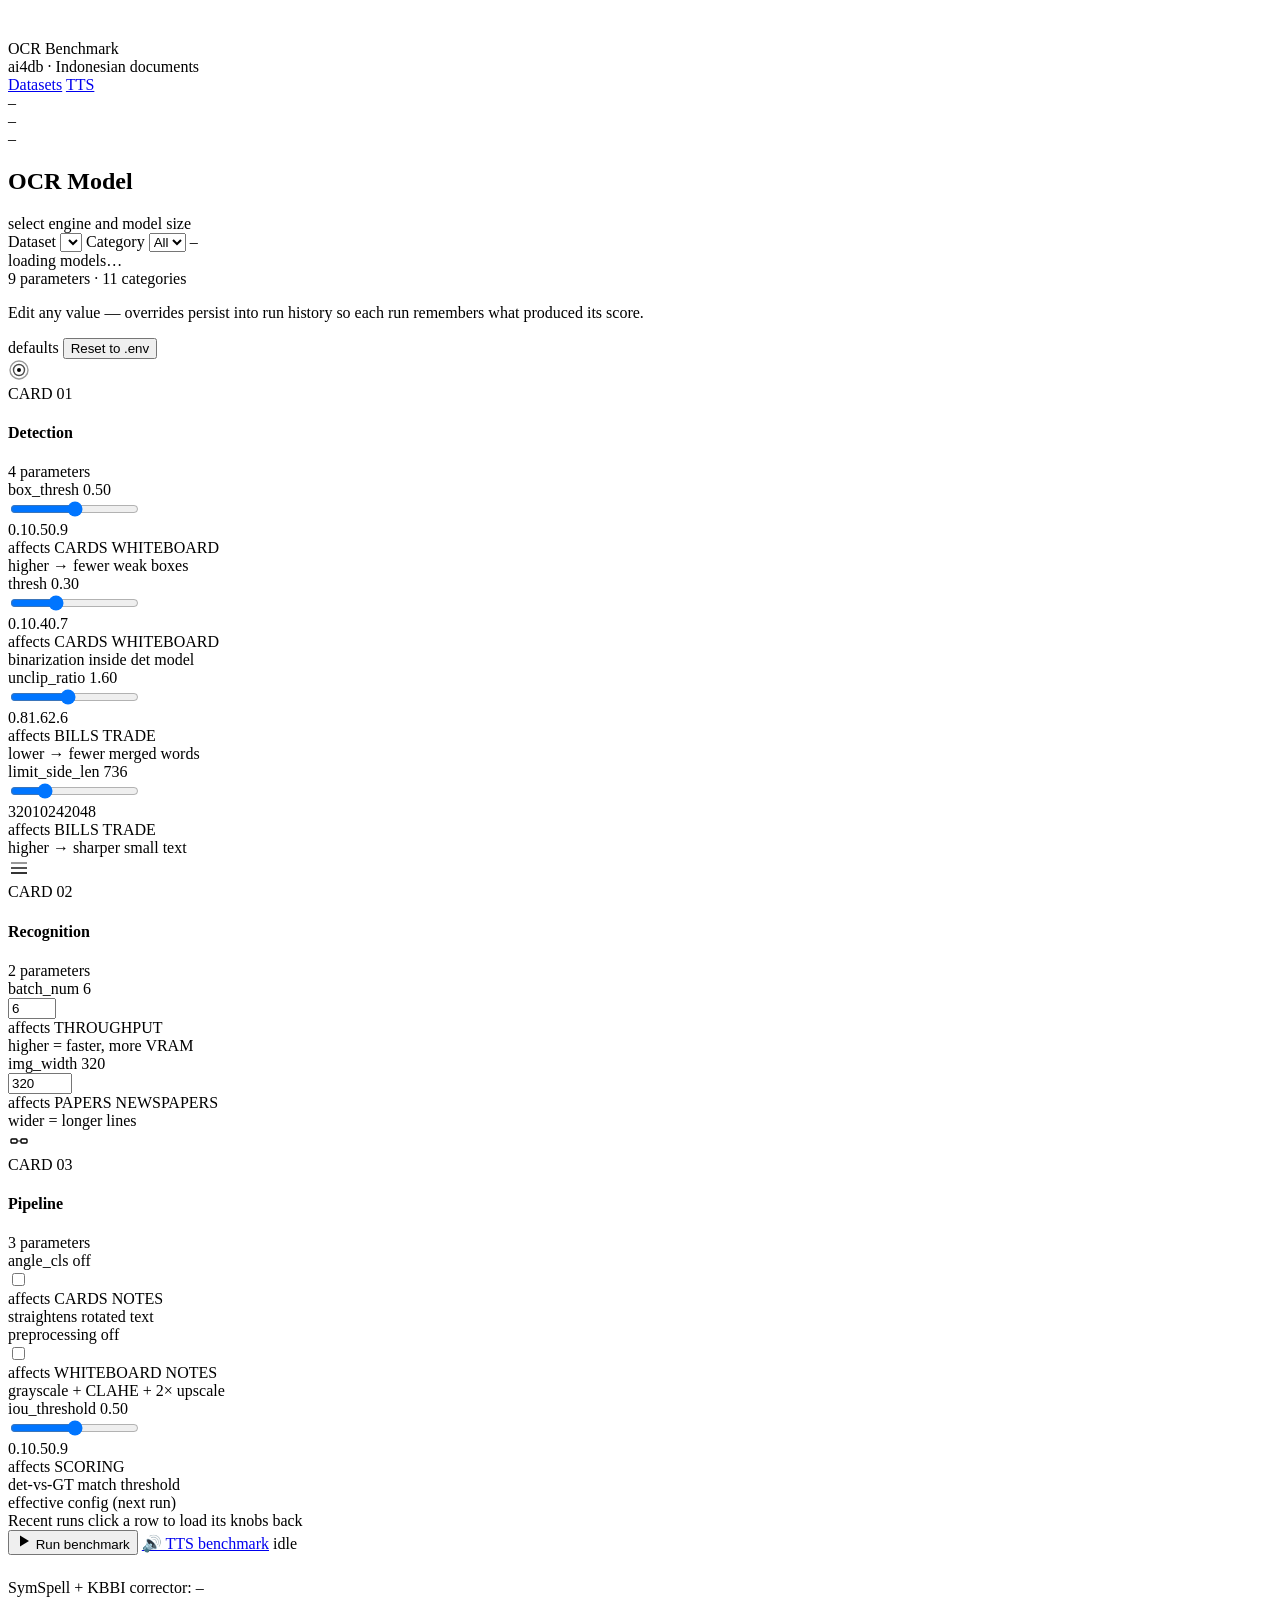
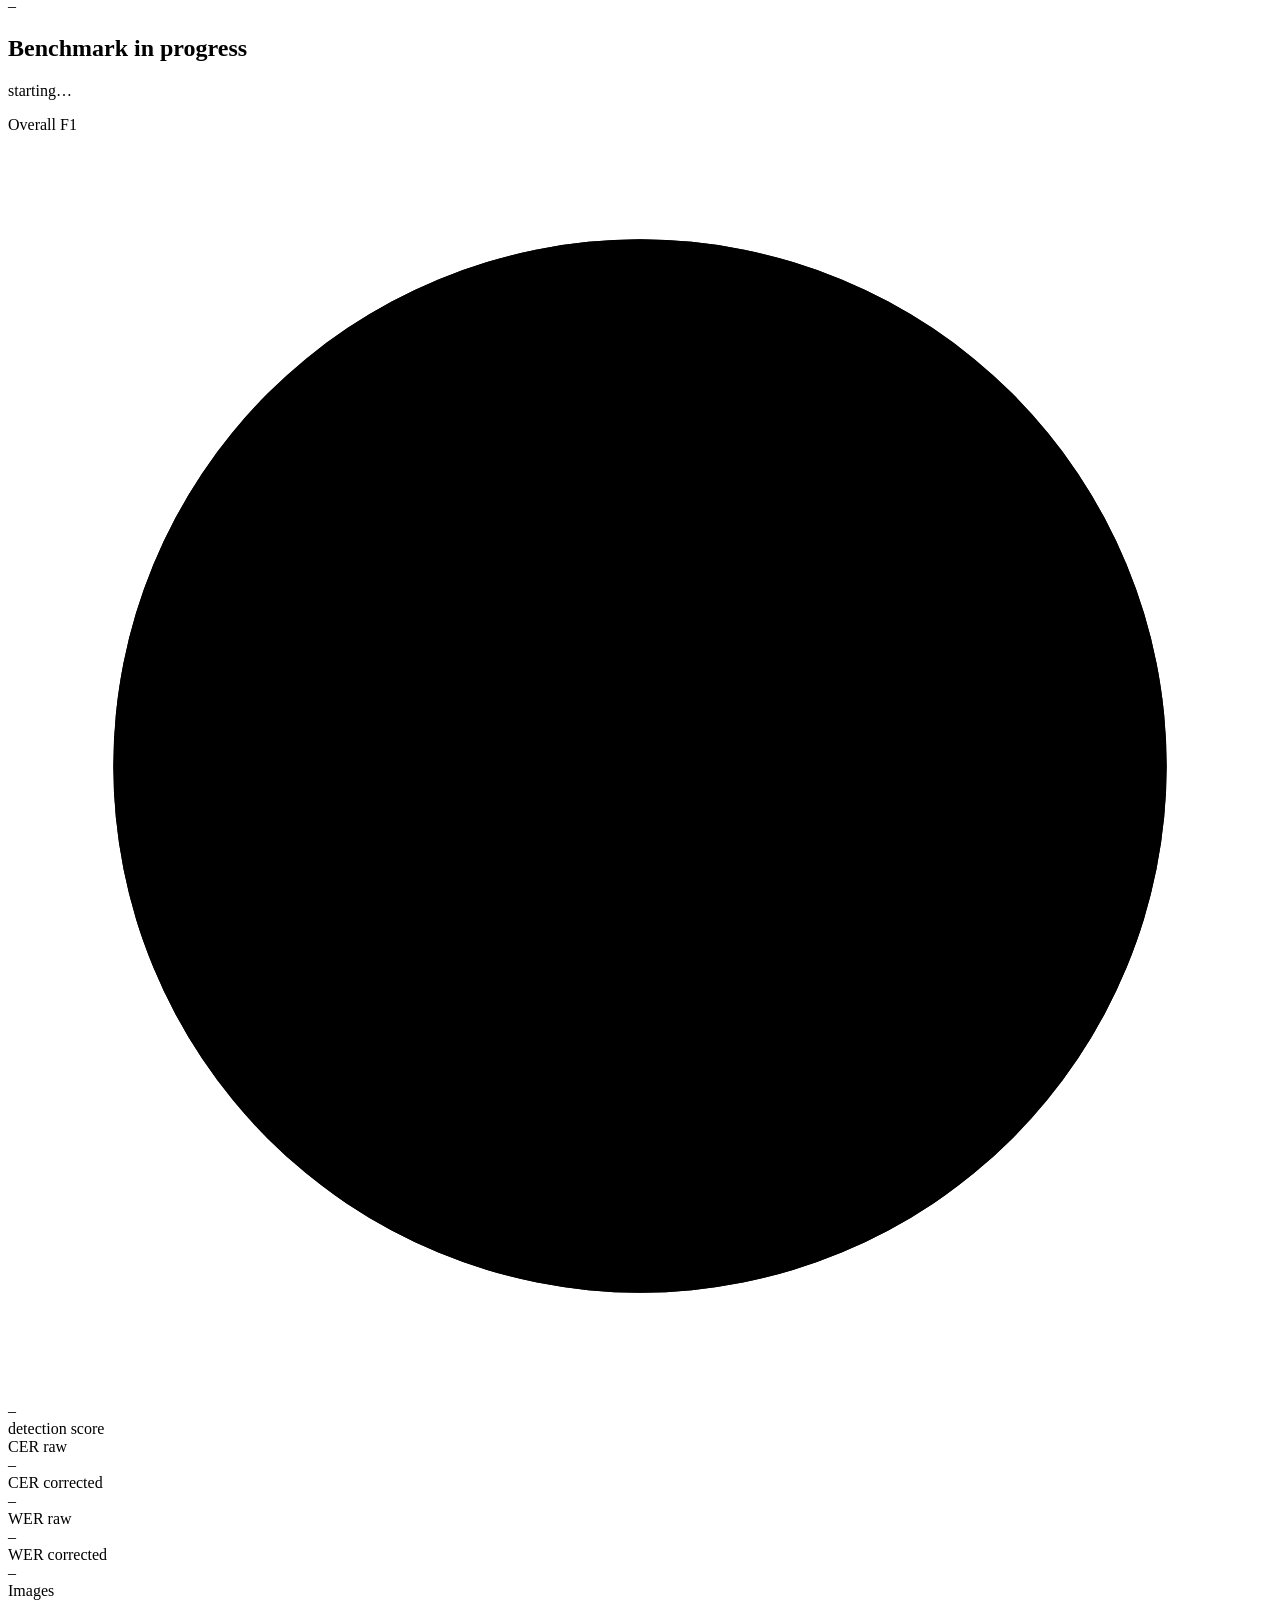
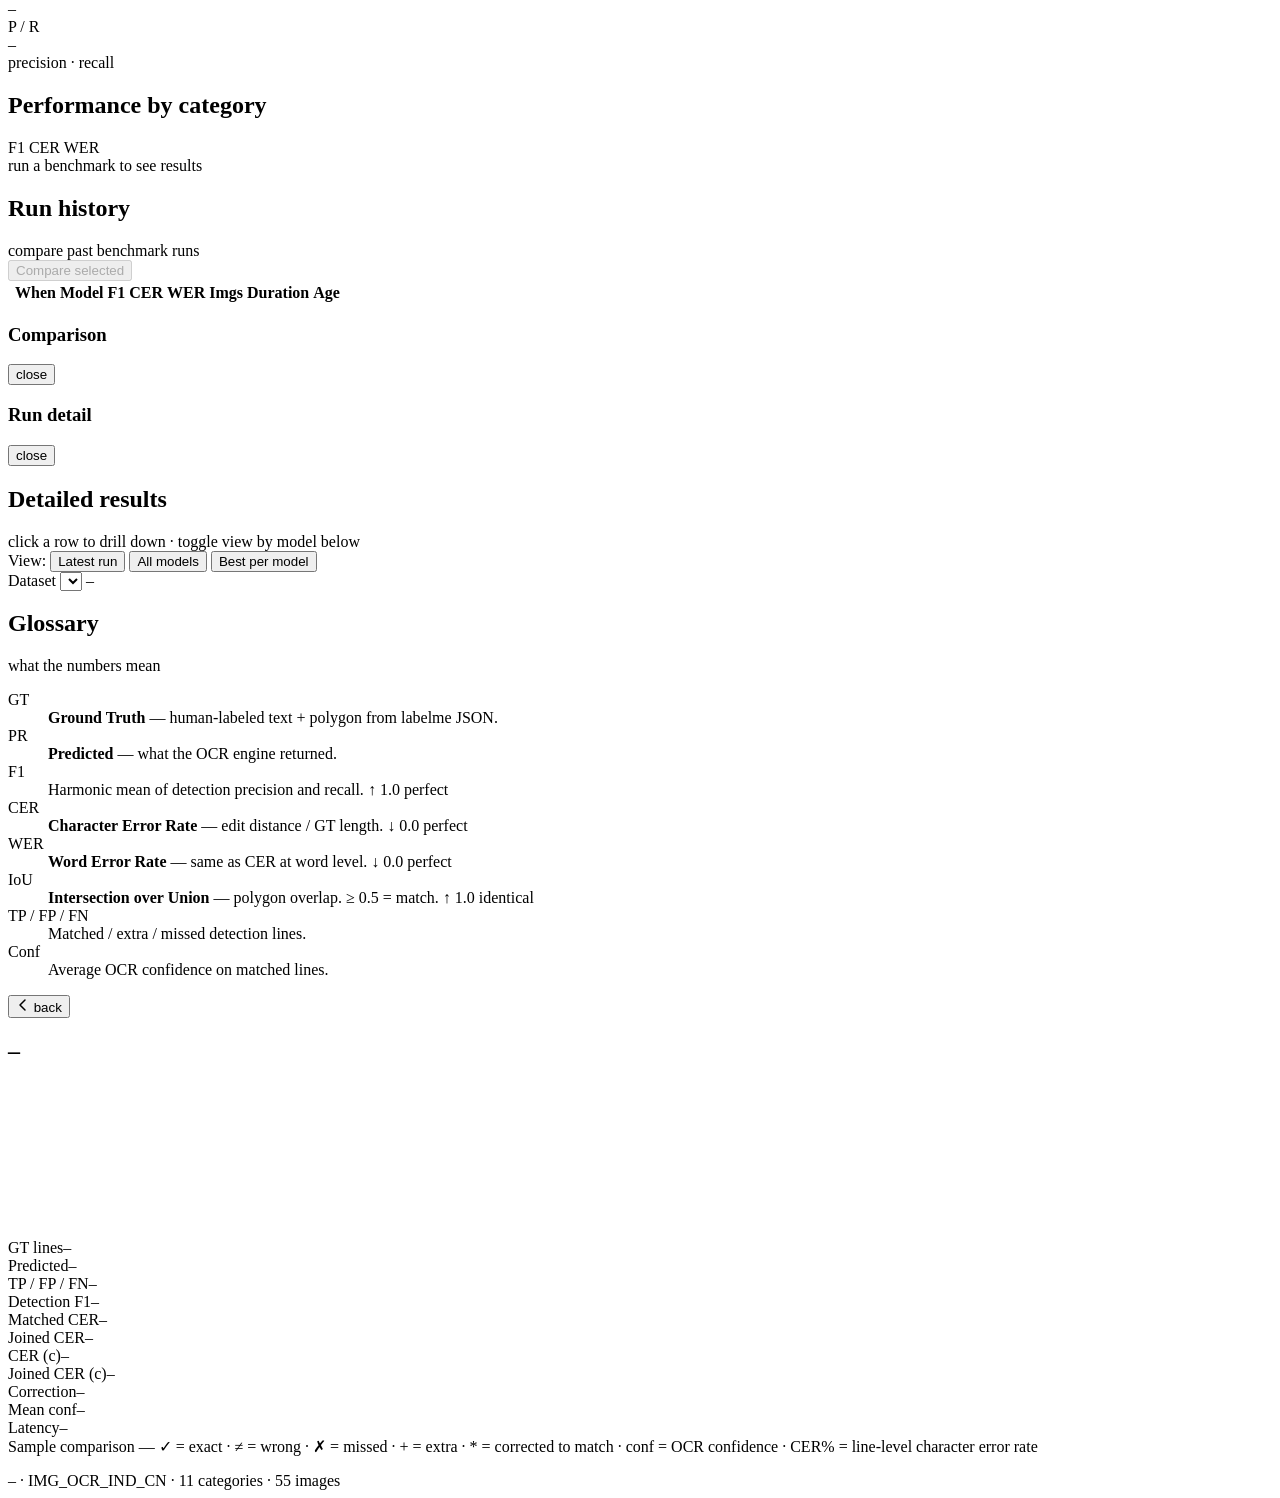
==== commit 920b4d89: "@ @ feat(tts): add TTS benchmark pipeline + UI dashboard - New tts_engine.py + tts_runner.py for RTF" ====
--- a/ui/index.html
+++ b/ui/index.html
@@ -31,6 +31,7 @@
     <div class="topbar-right">
       <nav class="topbar-nav">
         <a href="datasets.html" class="topbar-link" data-nav="datasets">Datasets</a>
+        <a href="/tts" class="topbar-link" data-nav="tts">TTS</a>
       </nav>
       <div id="dataset-badge" class="dataset-badge" title="Active dataset">
         <span class="badge-dot"></span>
@@ -341,6 +342,7 @@
         <svg width="16" height="16" viewBox="0 0 16 16" fill="none"><path d="M4 2.5L13 8L4 13.5V2.5Z" fill="currentColor"/></svg>
         Run benchmark
       </button>
+      <a href="/tts" class="btn-ghost">🔊 TTS benchmark</a>
       <span id="status" class="status">idle</span>
     </div>
   </section>
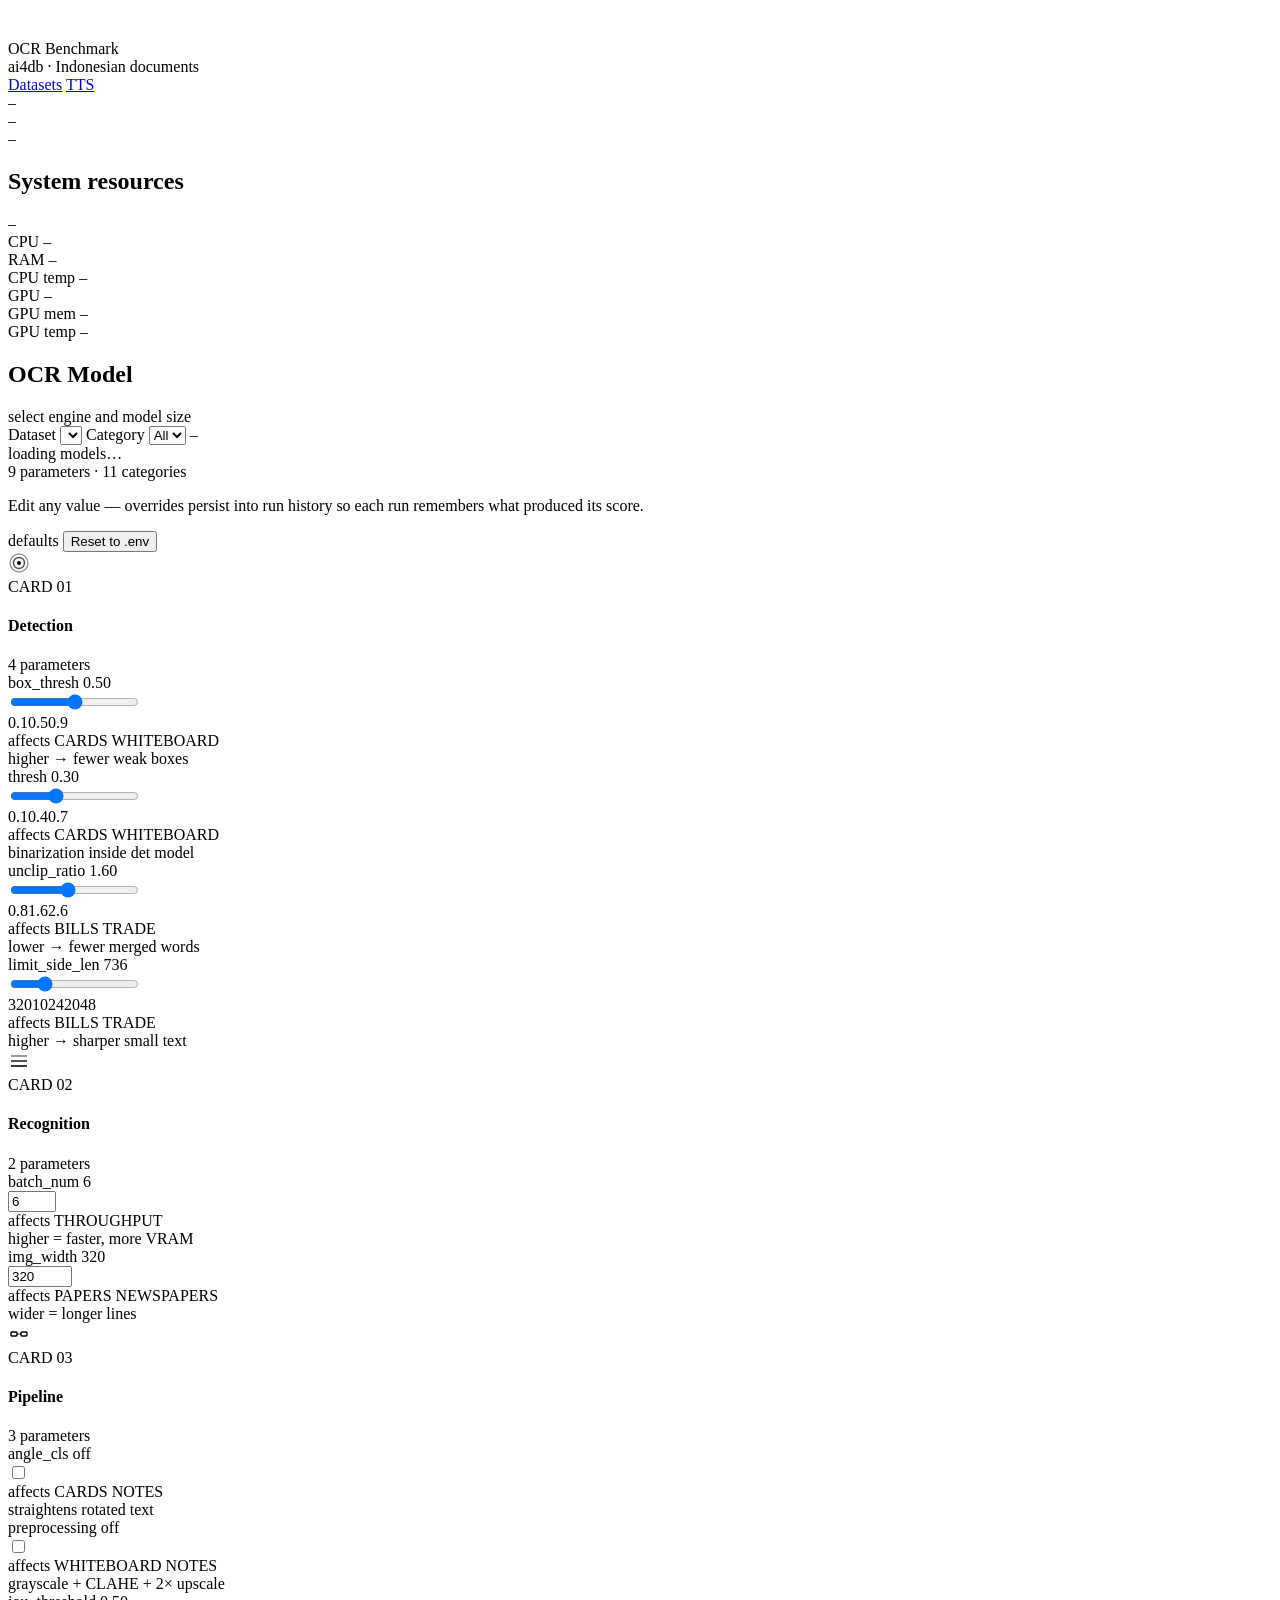
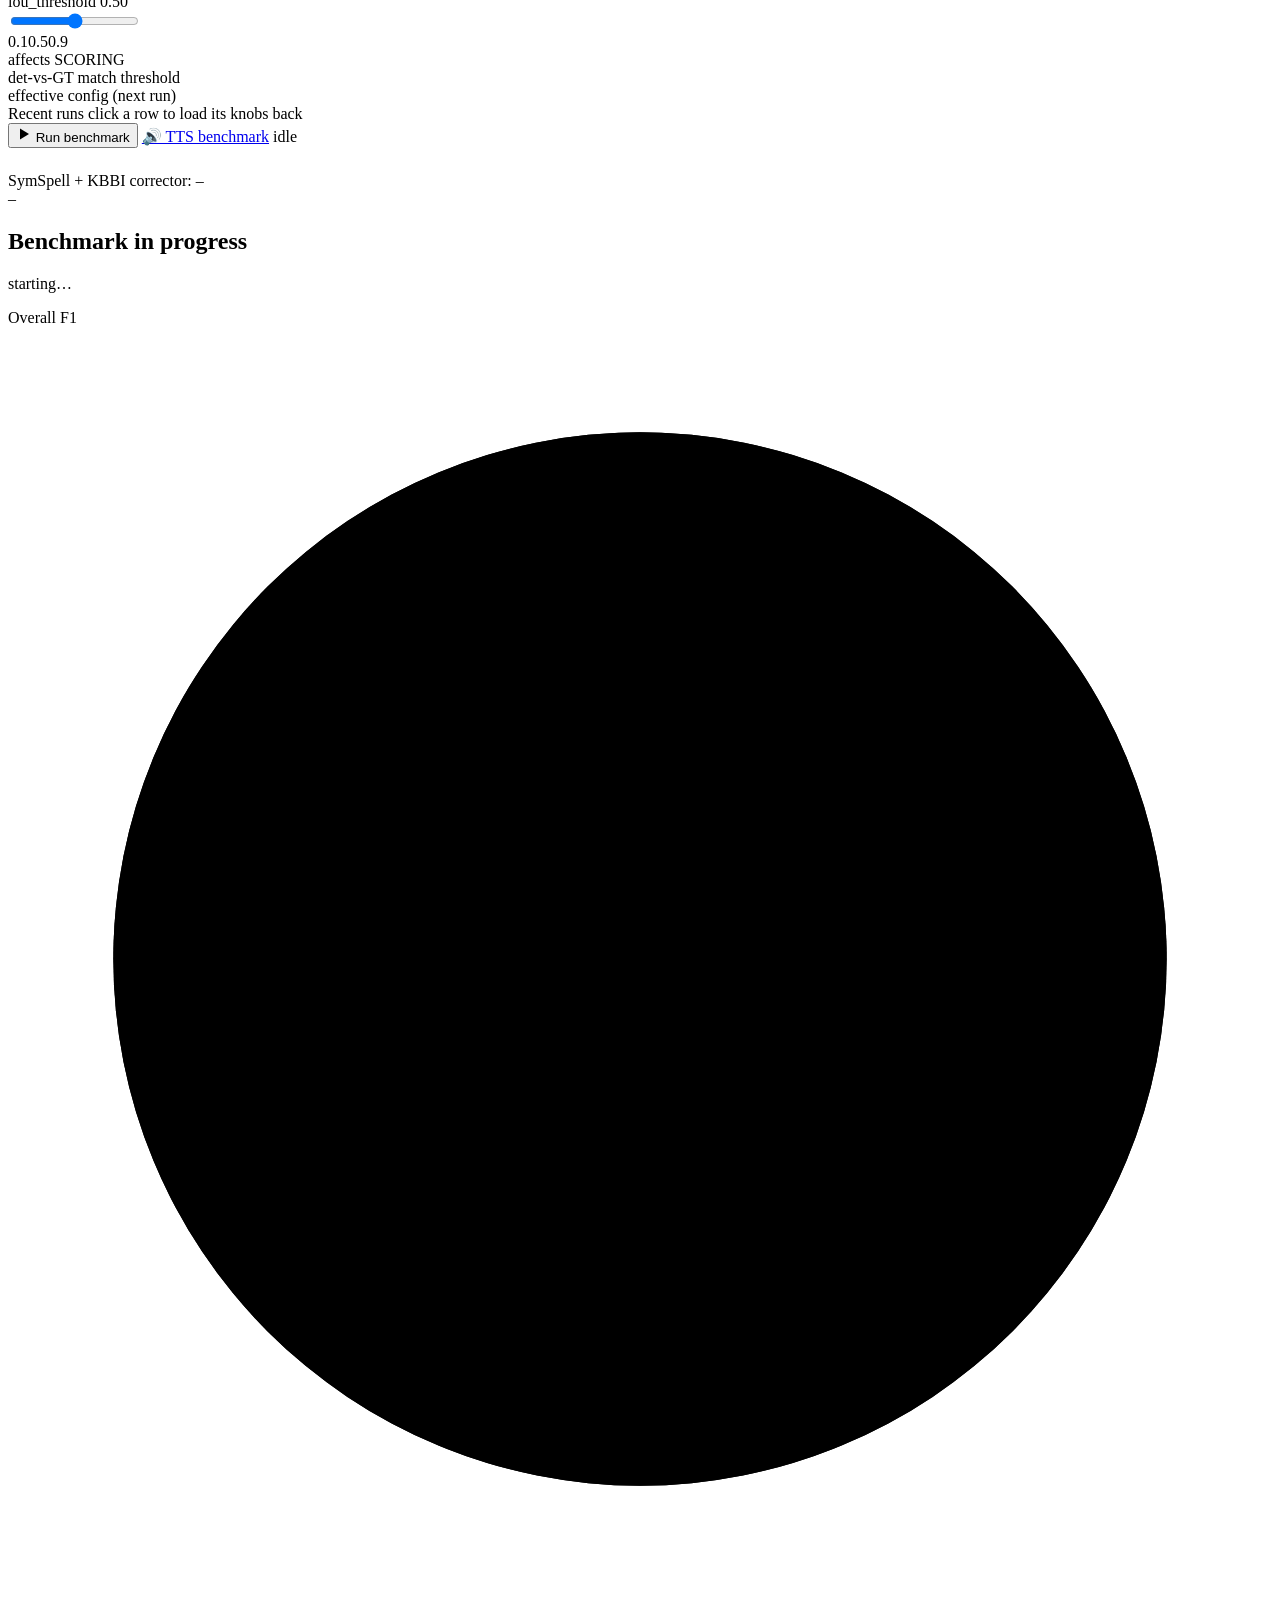
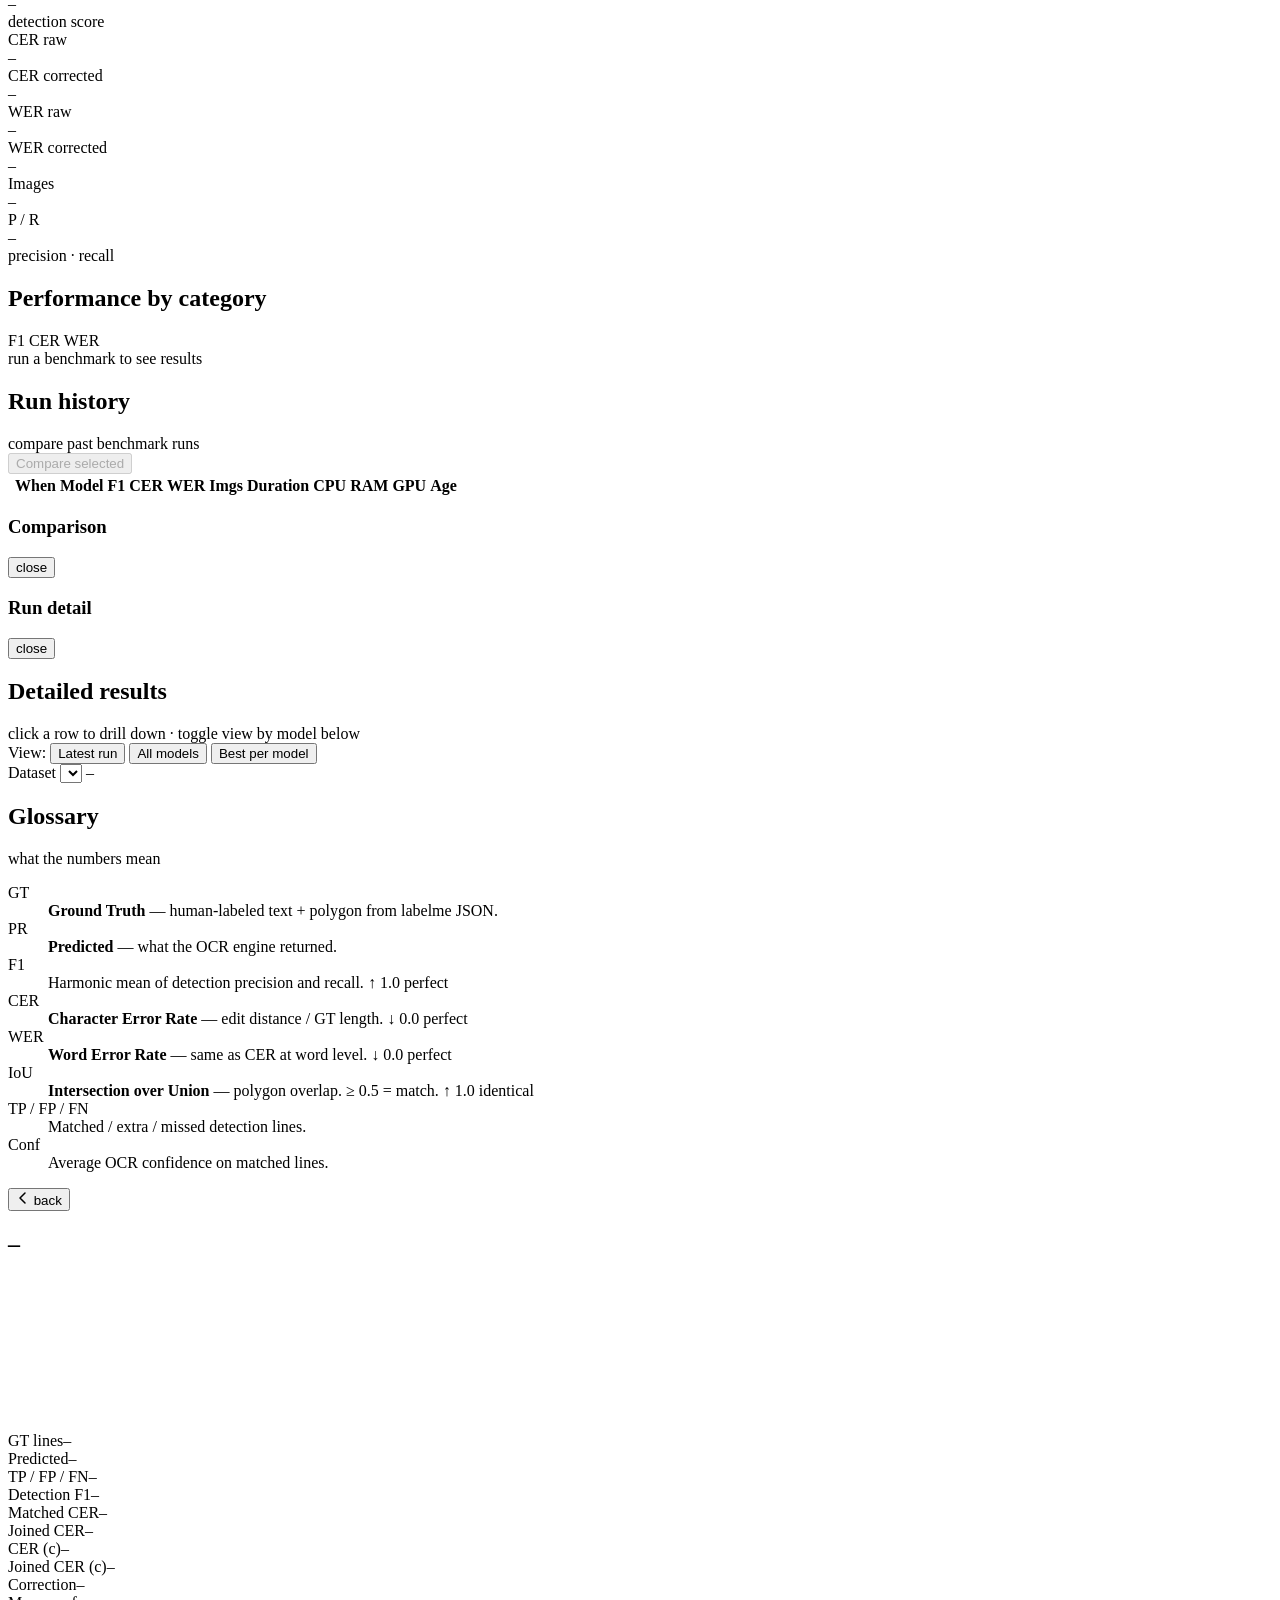
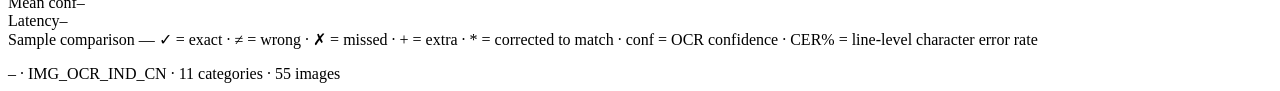
==== commit ff39764a: "feat(sysmon): track CPU/RAM/GPU/temp usage per run + live dashboard widget - src/ocr_bench/sysmon.py" ====
--- a/ui/index.html
+++ b/ui/index.html
@@ -47,6 +47,64 @@
 </header>
 
 <main class="container">
+
+  <!-- ─── System Resources ────────────────────────────────── -->
+  <section class="panel sysmon-panel">
+    <header class="panel-head">
+      <h2>System resources</h2>
+      <span class="muted" id="sysmon-updated">–</span>
+    </header>
+    <div class="sysmon-grid" id="sysmon-grid">
+      <div class="sysmon-card" data-metric="cpu">
+        <div class="sysmon-head">
+          <span class="sysmon-label">CPU</span>
+          <span class="sysmon-value" id="sysmon-cpu-val">–</span>
+        </div>
+        <div class="sysmon-bar-track"><div class="sysmon-bar" id="sysmon-cpu-bar"></div></div>
+        <div class="sysmon-sub muted" id="sysmon-cpu-sub"></div>
+      </div>
+      <div class="sysmon-card" data-metric="ram">
+        <div class="sysmon-head">
+          <span class="sysmon-label">RAM</span>
+          <span class="sysmon-value" id="sysmon-ram-val">–</span>
+        </div>
+        <div class="sysmon-bar-track"><div class="sysmon-bar" id="sysmon-ram-bar"></div></div>
+        <div class="sysmon-sub muted" id="sysmon-ram-sub"></div>
+      </div>
+      <div class="sysmon-card" data-metric="cpu-temp">
+        <div class="sysmon-head">
+          <span class="sysmon-label">CPU temp</span>
+          <span class="sysmon-value" id="sysmon-cputemp-val">–</span>
+        </div>
+        <div class="sysmon-bar-track"><div class="sysmon-bar sysmon-bar-temp" id="sysmon-cputemp-bar"></div></div>
+        <div class="sysmon-sub muted" id="sysmon-cputemp-sub"></div>
+      </div>
+      <div class="sysmon-card" data-metric="gpu">
+        <div class="sysmon-head">
+          <span class="sysmon-label">GPU</span>
+          <span class="sysmon-value" id="sysmon-gpu-val">–</span>
+        </div>
+        <div class="sysmon-bar-track"><div class="sysmon-bar" id="sysmon-gpu-bar"></div></div>
+        <div class="sysmon-sub muted" id="sysmon-gpu-sub"></div>
+      </div>
+      <div class="sysmon-card" data-metric="gpu-mem">
+        <div class="sysmon-head">
+          <span class="sysmon-label">GPU mem</span>
+          <span class="sysmon-value" id="sysmon-gpumem-val">–</span>
+        </div>
+        <div class="sysmon-bar-track"><div class="sysmon-bar" id="sysmon-gpumem-bar"></div></div>
+        <div class="sysmon-sub muted" id="sysmon-gpumem-sub"></div>
+      </div>
+      <div class="sysmon-card" data-metric="gpu-temp">
+        <div class="sysmon-head">
+          <span class="sysmon-label">GPU temp</span>
+          <span class="sysmon-value" id="sysmon-gputemp-val">–</span>
+        </div>
+        <div class="sysmon-bar-track"><div class="sysmon-bar sysmon-bar-temp" id="sysmon-gputemp-bar"></div></div>
+        <div class="sysmon-sub muted" id="sysmon-gputemp-sub"></div>
+      </div>
+    </div>
+  </section>
 
   <!-- ─── Model Selector ──────────────────────────────────── -->
   <section class="panel model-panel">
@@ -474,6 +532,9 @@
             <th class="num">WER</th>
             <th class="num">Imgs</th>
             <th class="num">Duration</th>
+            <th class="num" title="Peak CPU usage during this run">CPU</th>
+            <th class="num" title="Peak RAM usage during this run">RAM</th>
+            <th class="num" title="Peak GPU usage during this run">GPU</th>
             <th class="num">Age</th>
             <th></th>
           </tr>
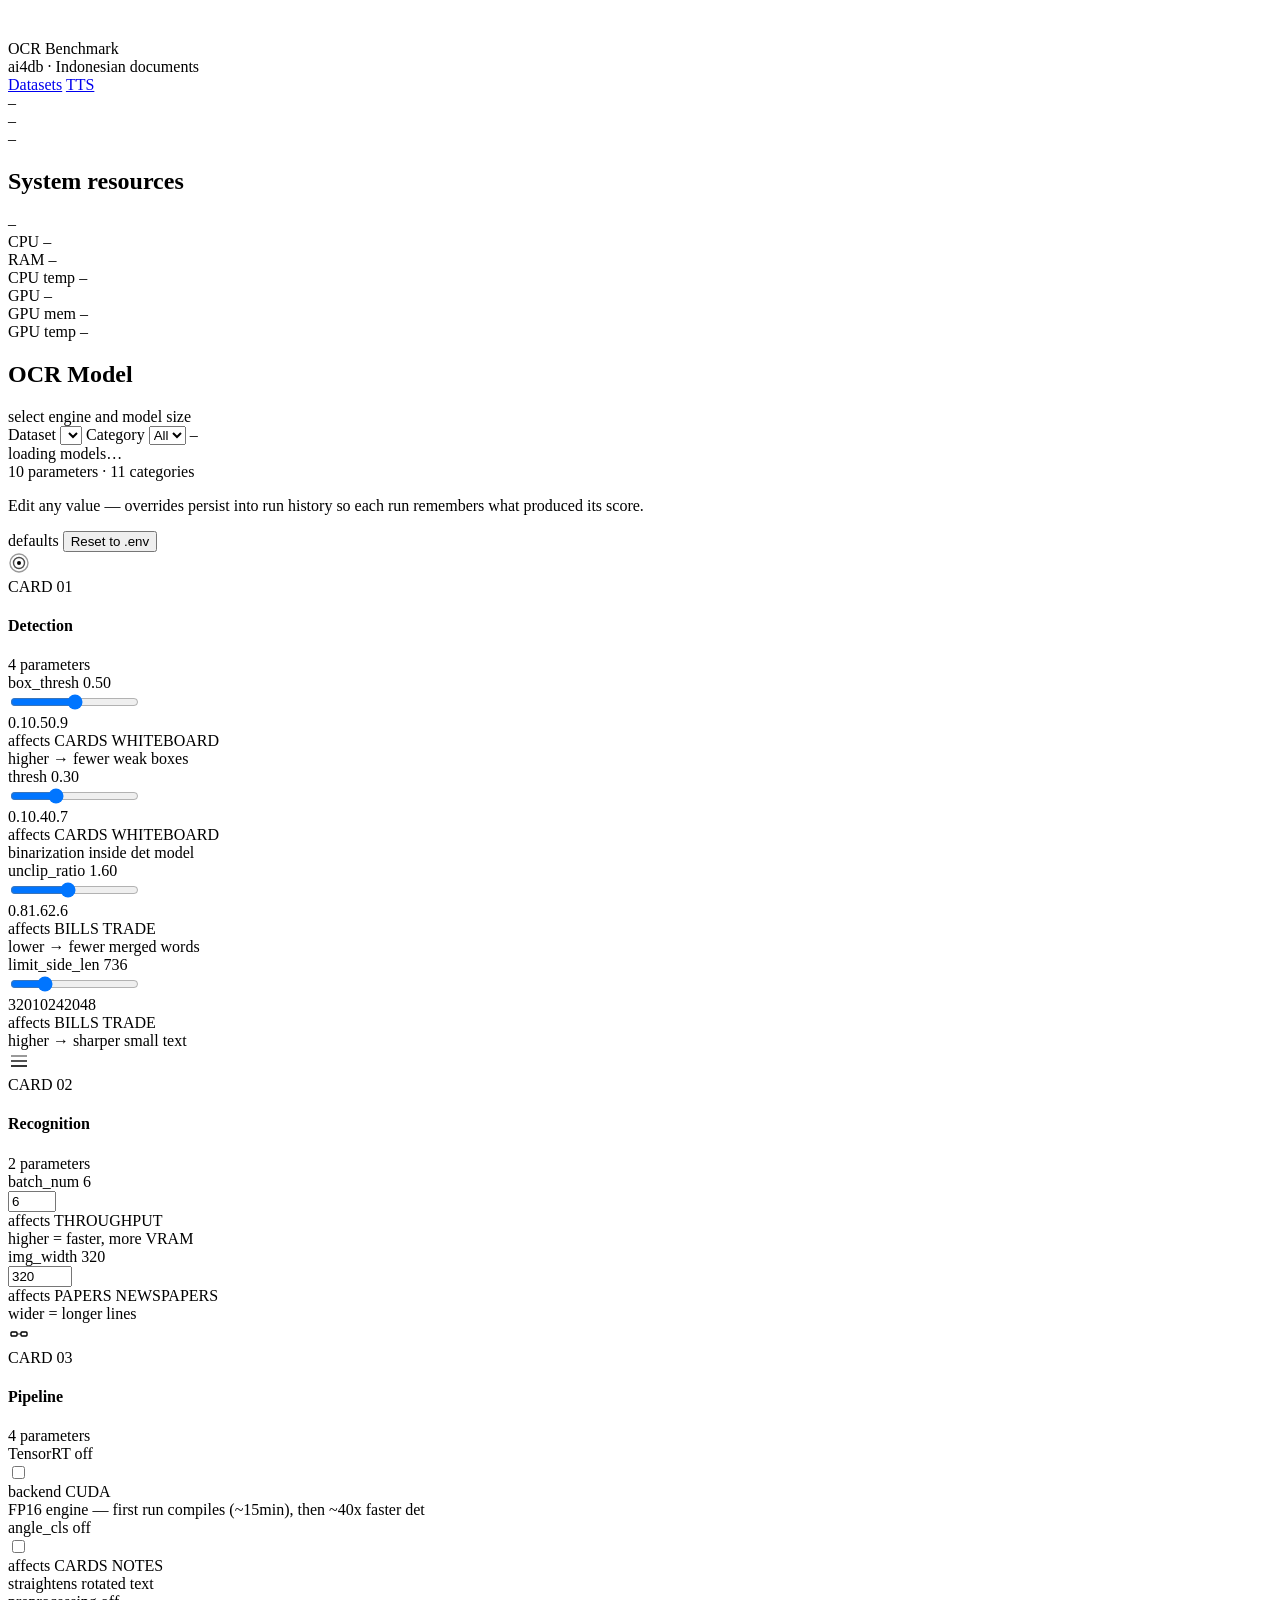
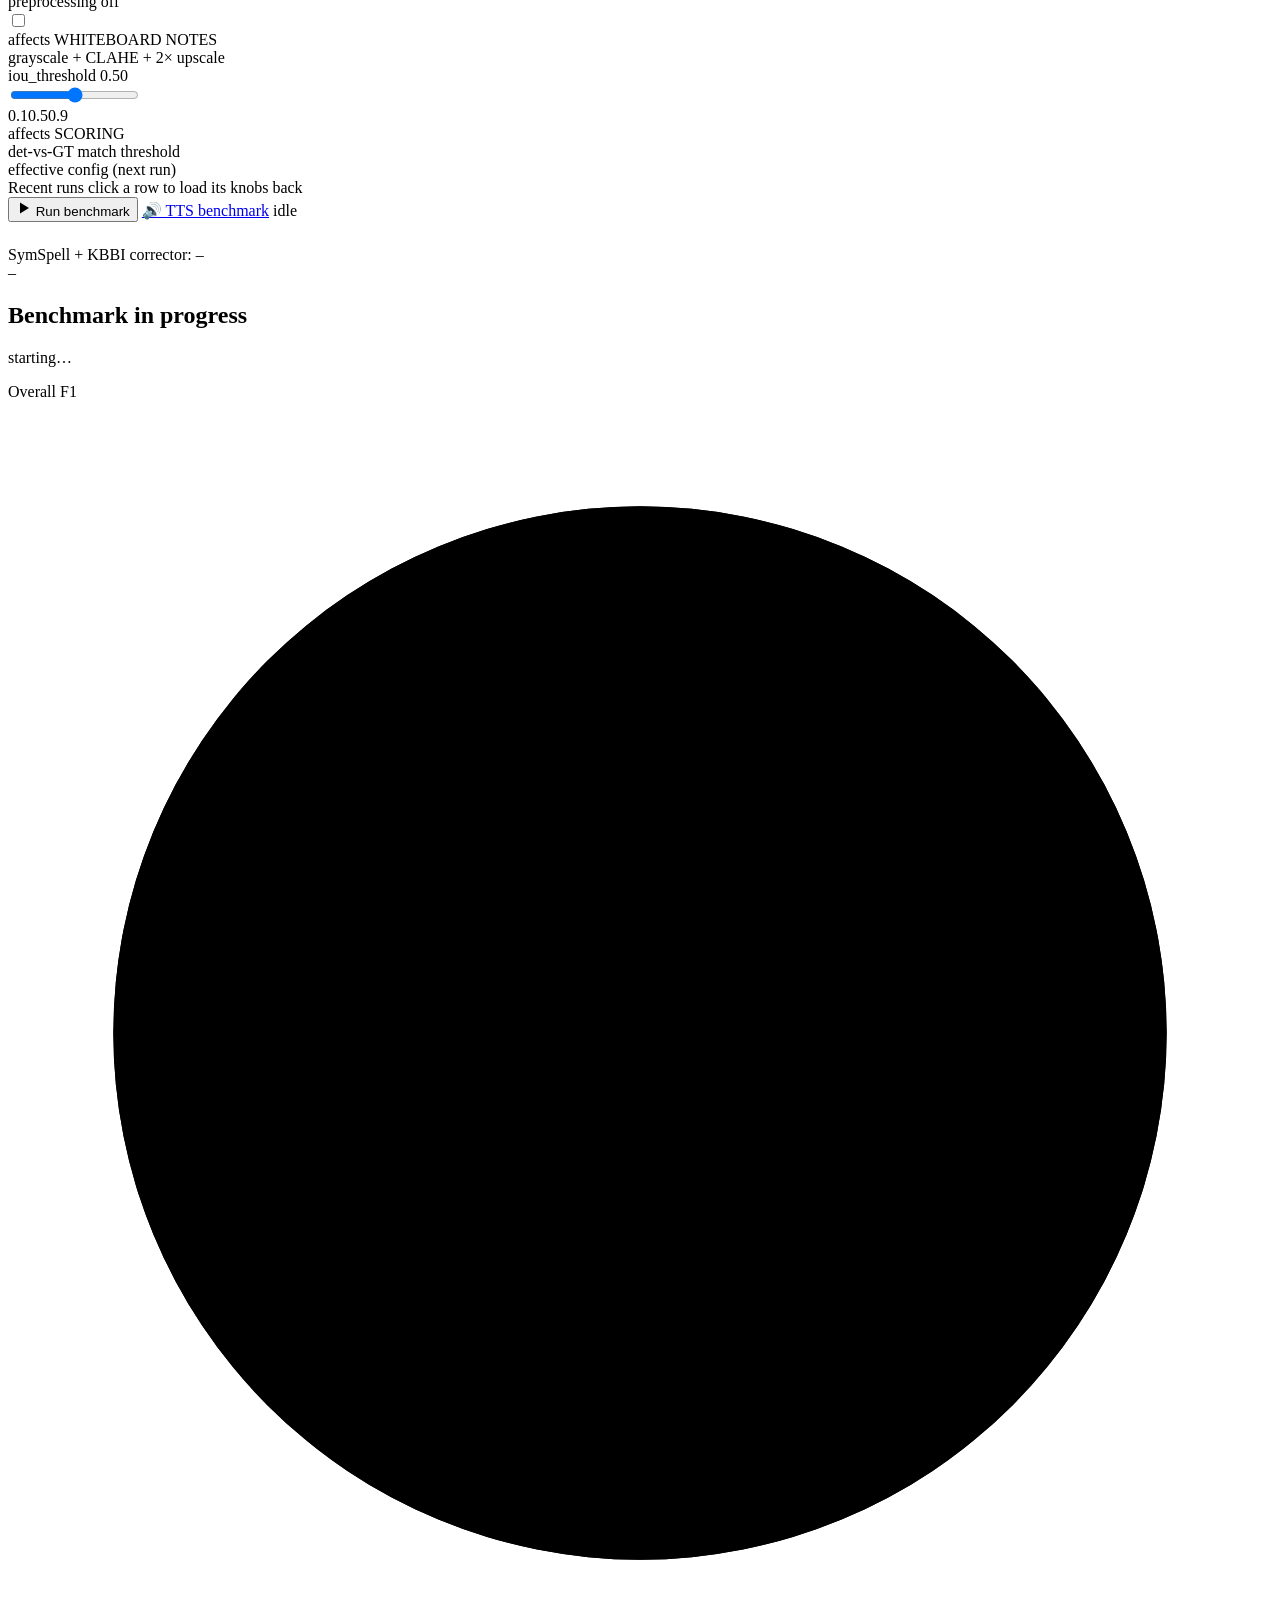
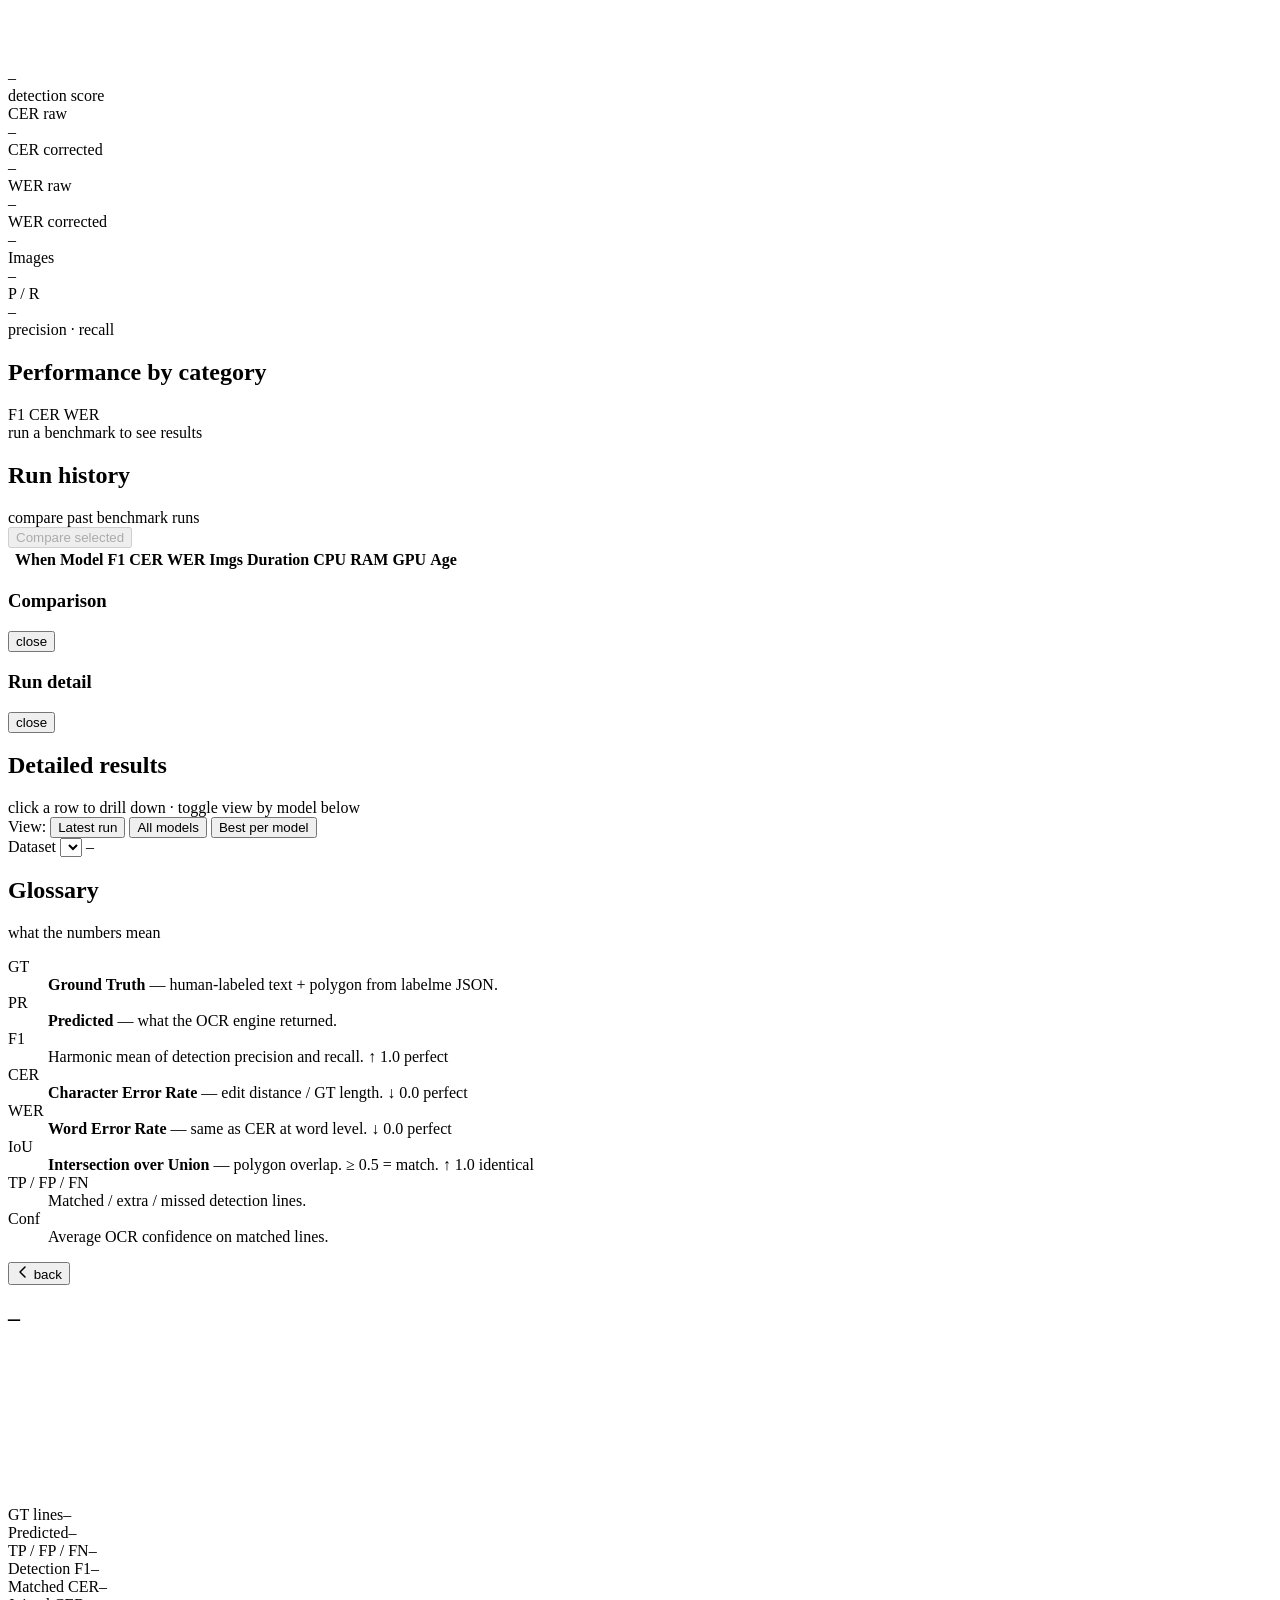
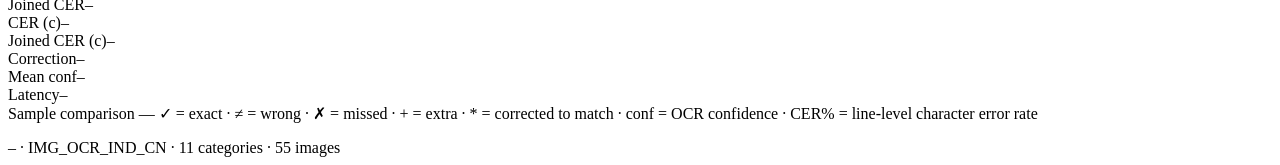
==== commit 331d08fb: "feat: add TensorRT backend support (~40x faster det inference on Jetson) - engine.py: BenchEngine no" ====
--- a/ui/index.html
+++ b/ui/index.html
@@ -138,7 +138,7 @@
       <header class="knobs-head">
         <div class="knobs-title-block">
           <div class="knobs-title">
-            <span class="knobs-title-meta">9 parameters · 11 categories</span>
+            <span class="knobs-title-meta">10 parameters · 11 categories</span>
           </div>
           <p class="knobs-sub">Edit any value — overrides persist into run history so each run remembers what produced its score.</p>
         </div>
@@ -314,9 +314,28 @@
               <span class="knob-card-index">CARD 03</span>
               <h4 class="knob-card-title">Pipeline</h4>
             </div>
-            <span class="knob-card-tally">3 parameters</span>
+            <span class="knob-card-tally">4 parameters</span>
           </header>
           <div class="knob-card-body knob-card-mixed">
+            <div class="knob knob-toggle" data-knob="use_tensorrt" id="knob-tensorrt-wrap">
+              <div class="knob-row">
+                <span class="knob-name">TensorRT</span>
+                <span class="knob-value-wrap">
+                  <span class="knob-delta" id="knob-delta-use_tensorrt"></span>
+                  <span class="knob-value" id="knob-val-use_tensorrt">off</span>
+                </span>
+              </div>
+              <label class="switch">
+                <input type="checkbox" id="knob-tensorrt">
+                <span class="switch-slider"></span>
+              </label>
+              <div class="knob-meta">
+                <span class="knob-affects">backend</span>
+                <span class="chip" id="knob-tensorrt-badge">CUDA</span>
+              </div>
+              <div class="knob-hint" id="knob-tensorrt-hint">FP16 engine — first run compiles (~15min), then ~40x faster det</div>
+            </div>
+
             <div class="knob knob-toggle" data-knob="use_angle_cls">
               <div class="knob-row">
                 <span class="knob-name">angle_cls</span>
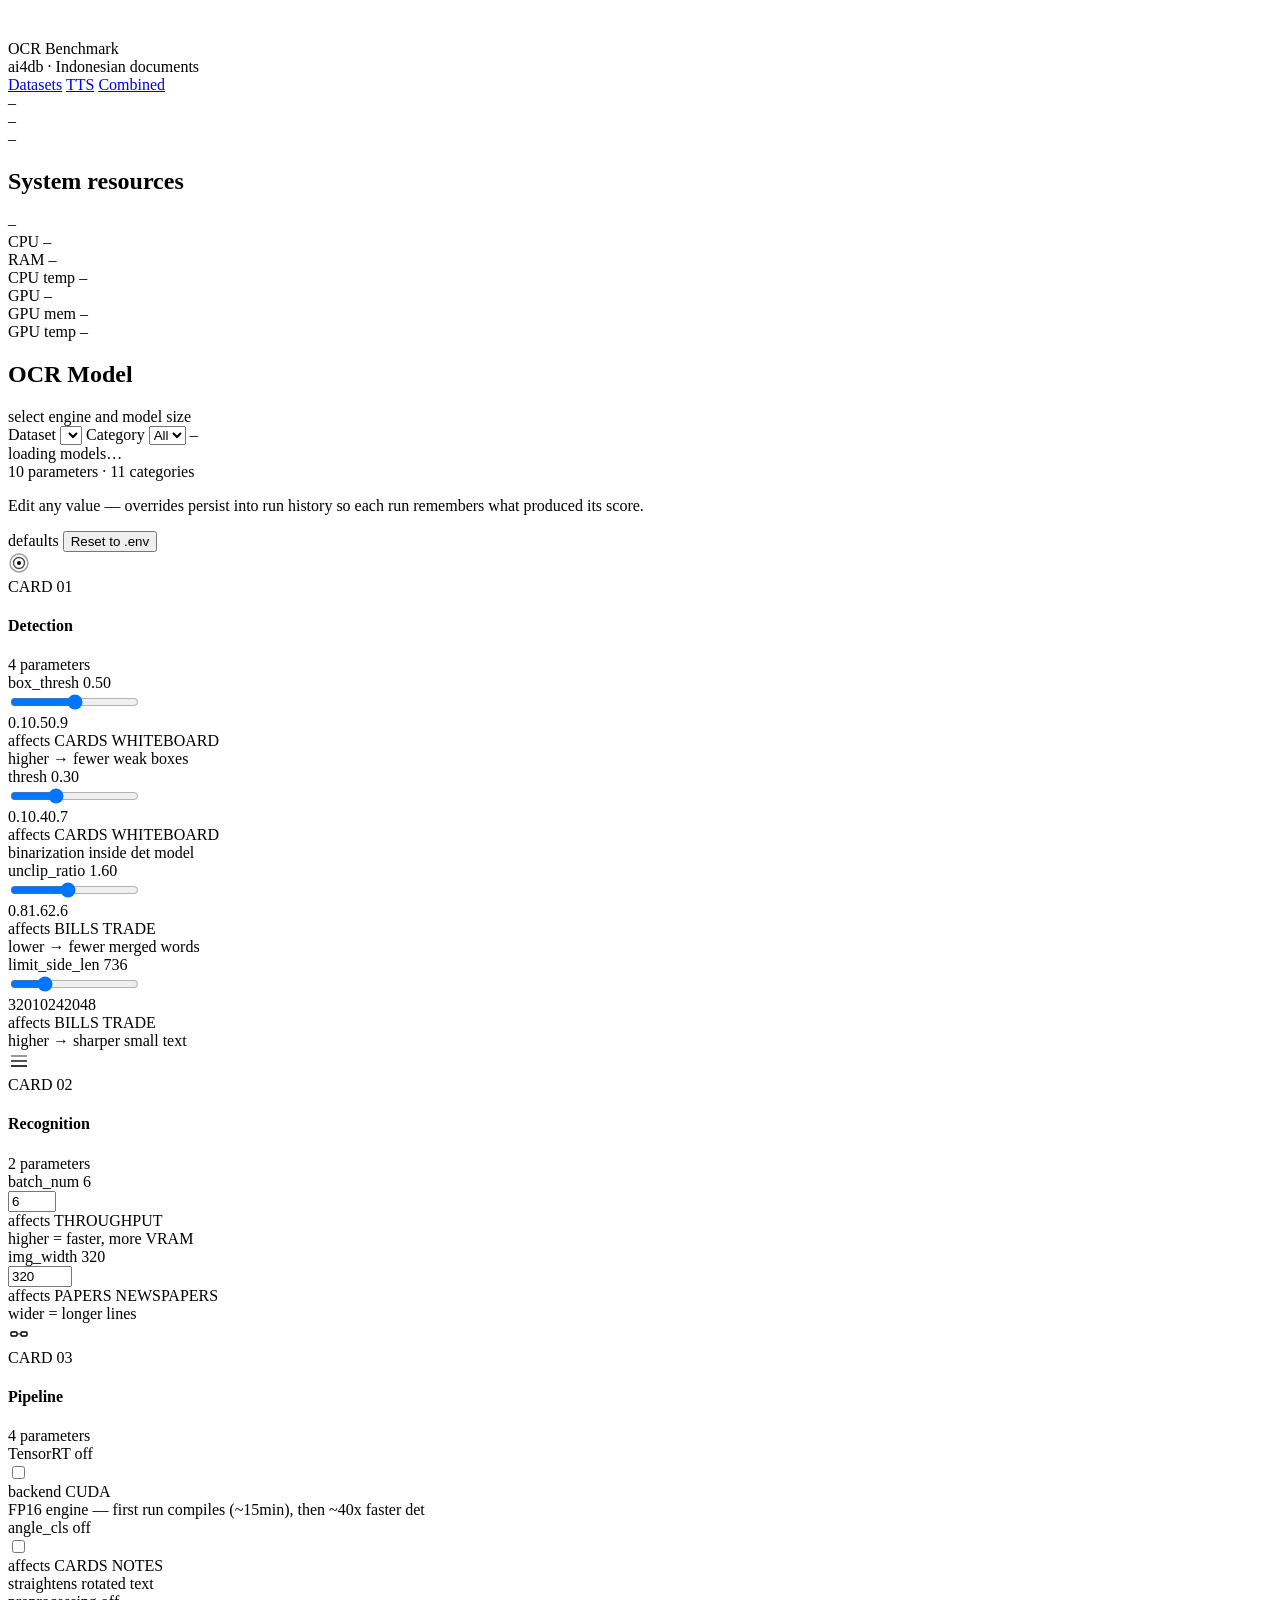
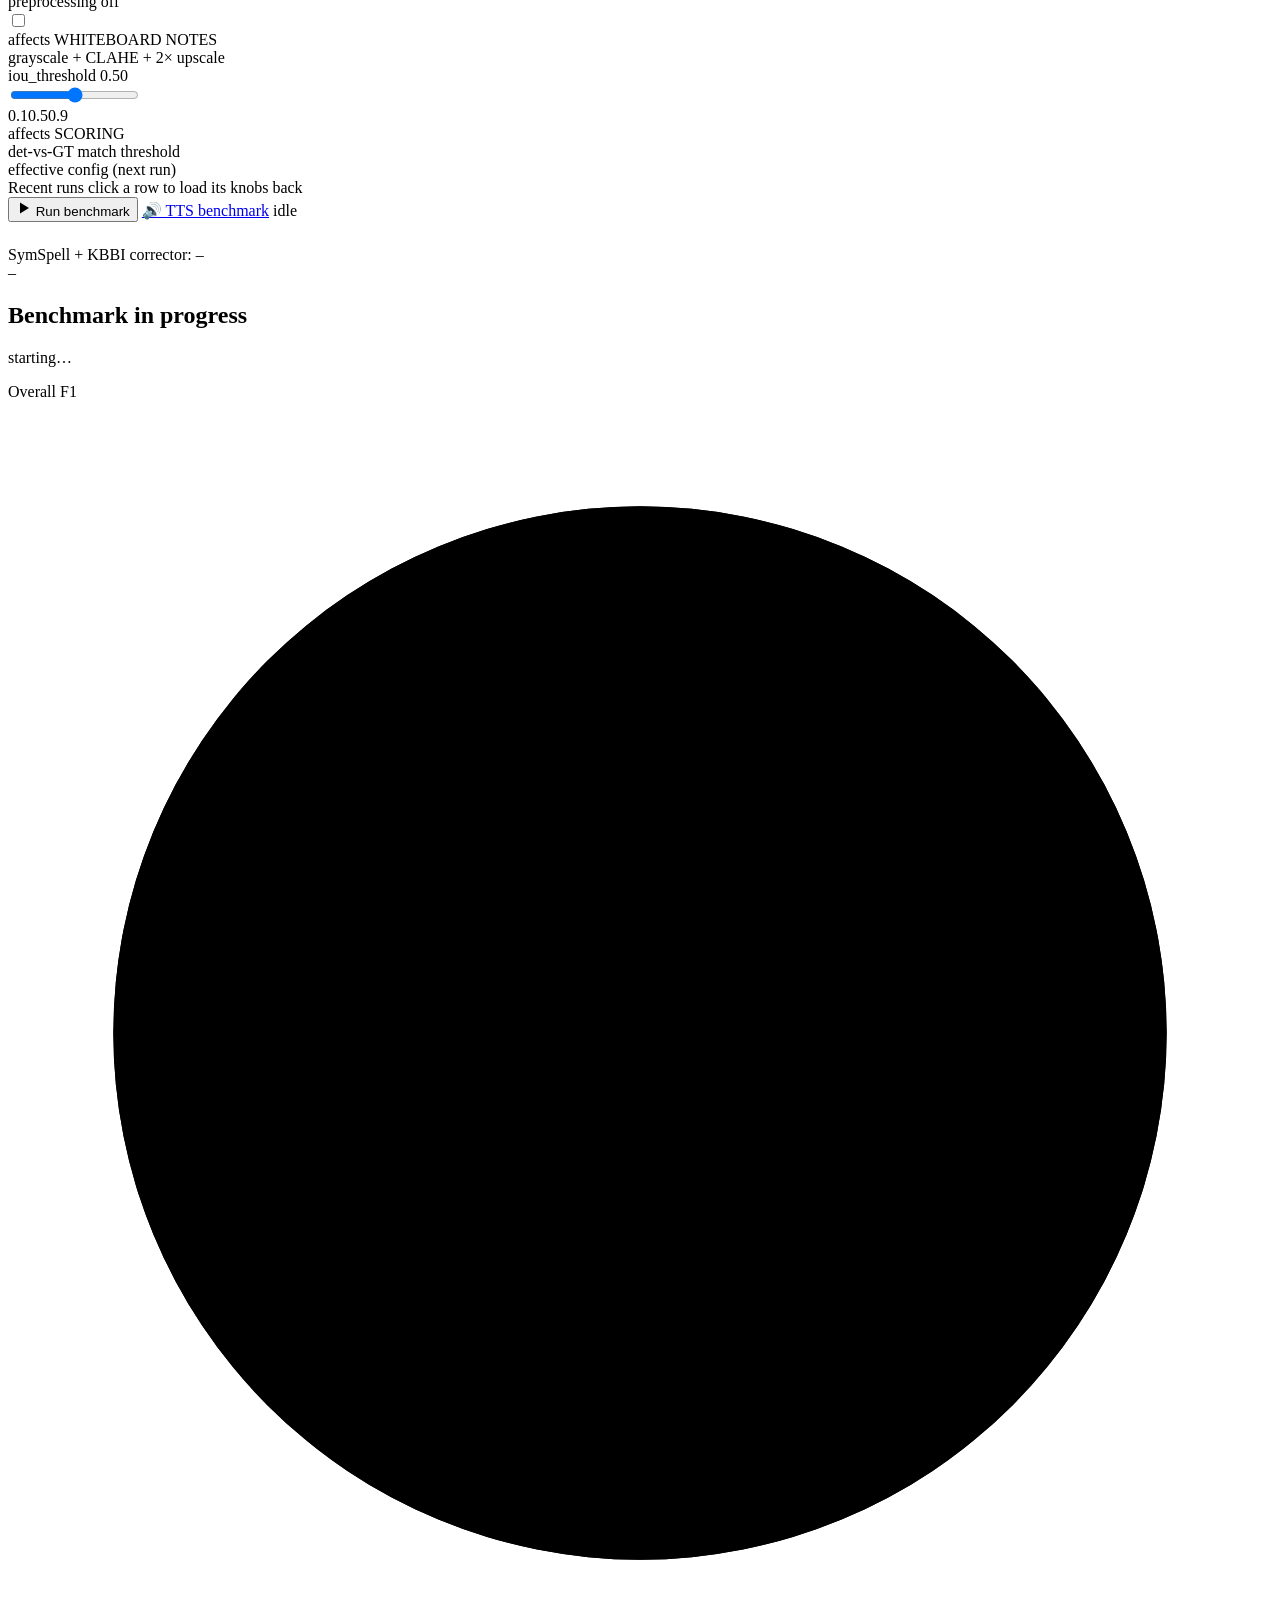
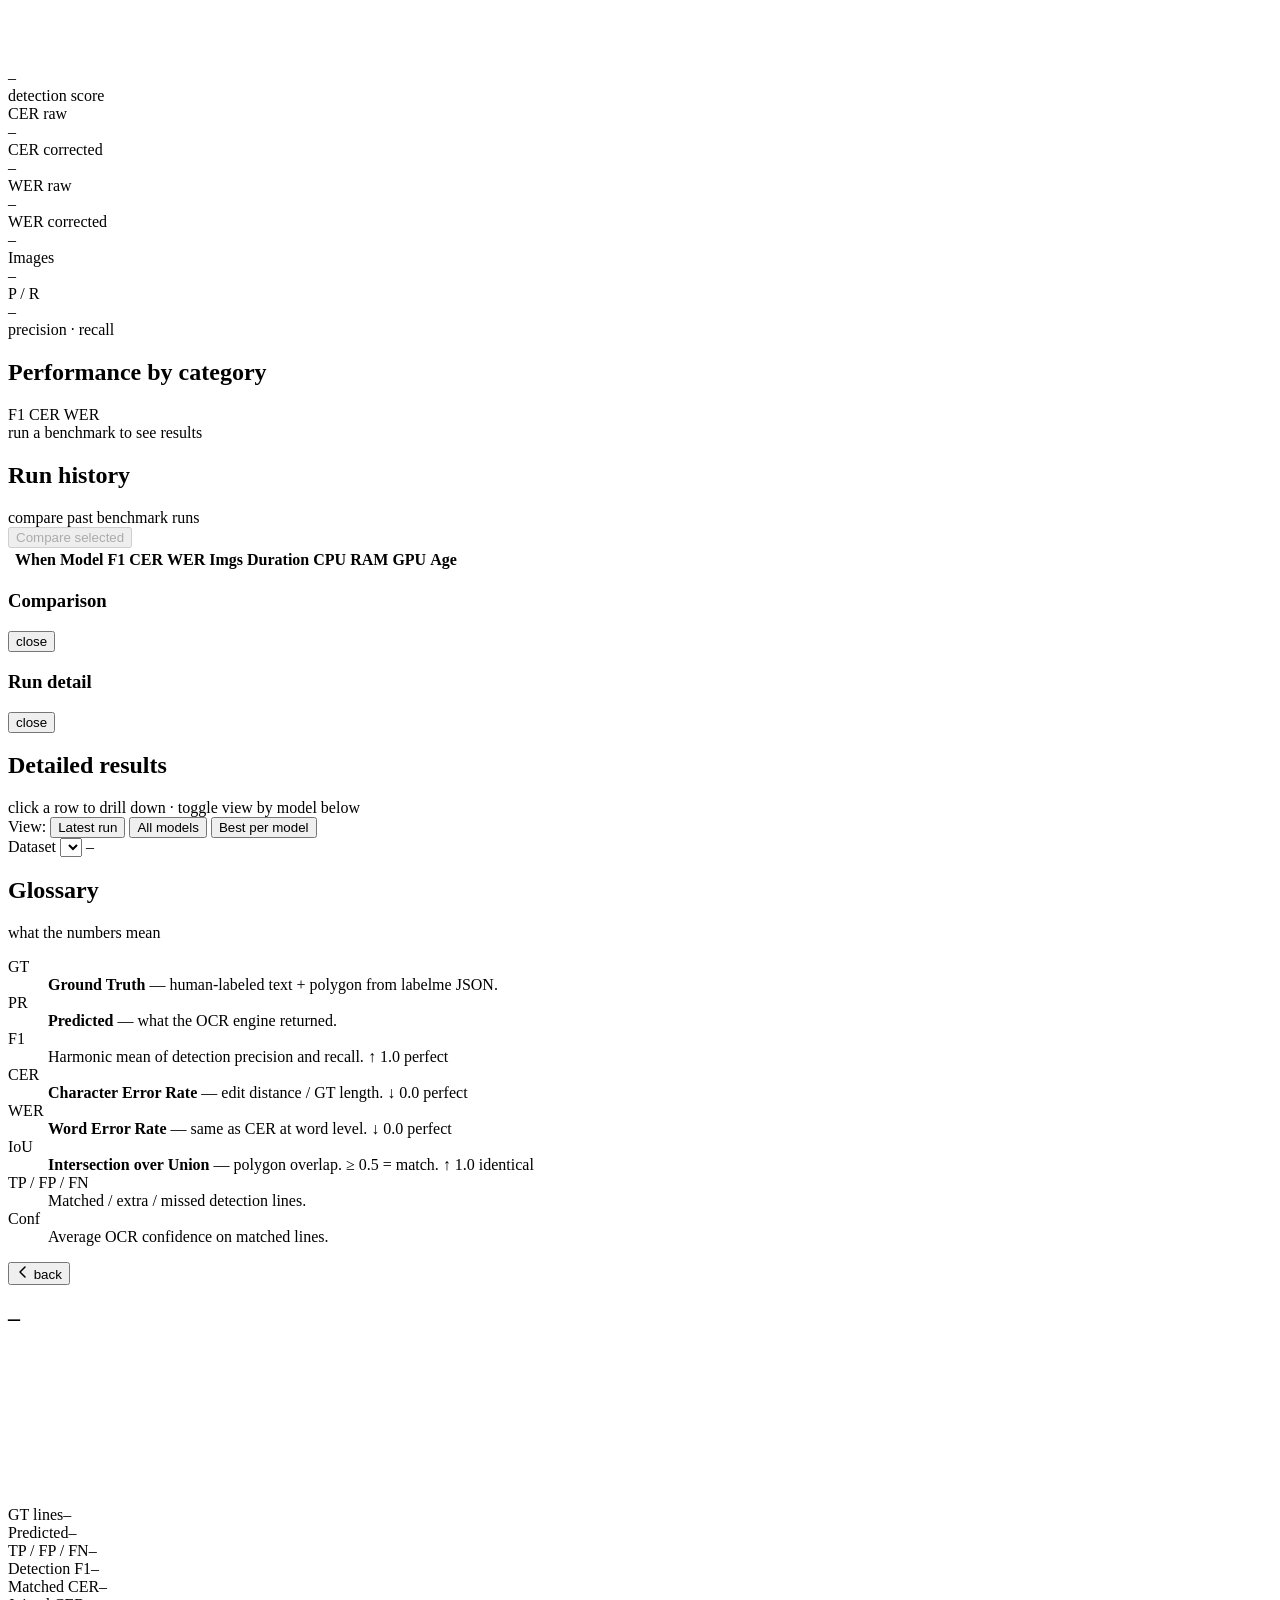
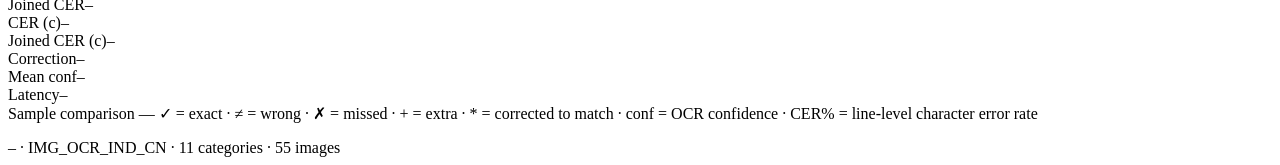
==== commit cffff248: "feat(combined): add end-to-end OCR+TTS benchmark (route, runner, dashboard)" ====
--- a/ui/index.html
+++ b/ui/index.html
@@ -32,6 +32,7 @@
       <nav class="topbar-nav">
         <a href="datasets.html" class="topbar-link" data-nav="datasets">Datasets</a>
         <a href="/tts" class="topbar-link" data-nav="tts">TTS</a>
+        <a href="/combined" class="topbar-link" data-nav="combined">Combined</a>
       </nav>
       <div id="dataset-badge" class="dataset-badge" title="Active dataset">
         <span class="badge-dot"></span>
@@ -52,6 +53,7 @@
   <section class="panel sysmon-panel">
     <header class="panel-head">
       <h2>System resources</h2>
+      <span class="muted" id="sysmon-highload"></span>
       <span class="muted" id="sysmon-updated">–</span>
     </header>
     <div class="sysmon-grid" id="sysmon-grid">
